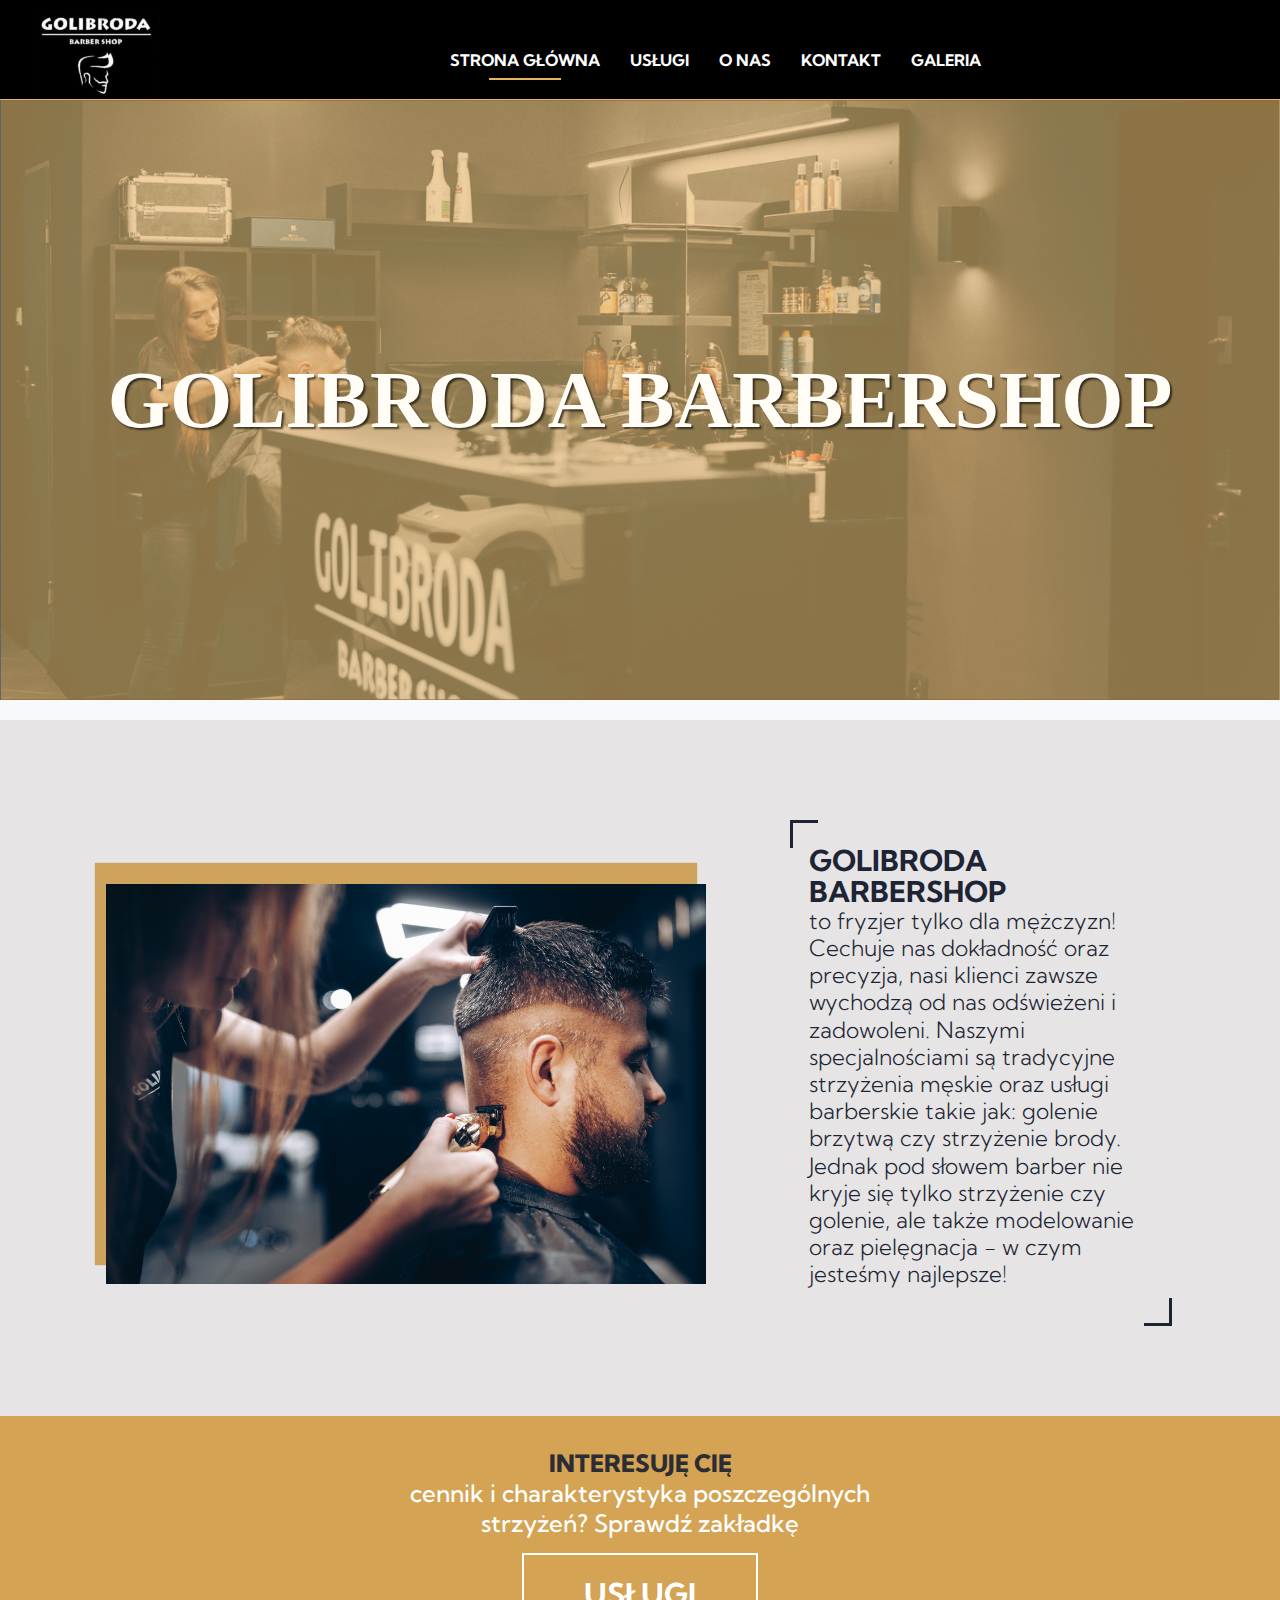
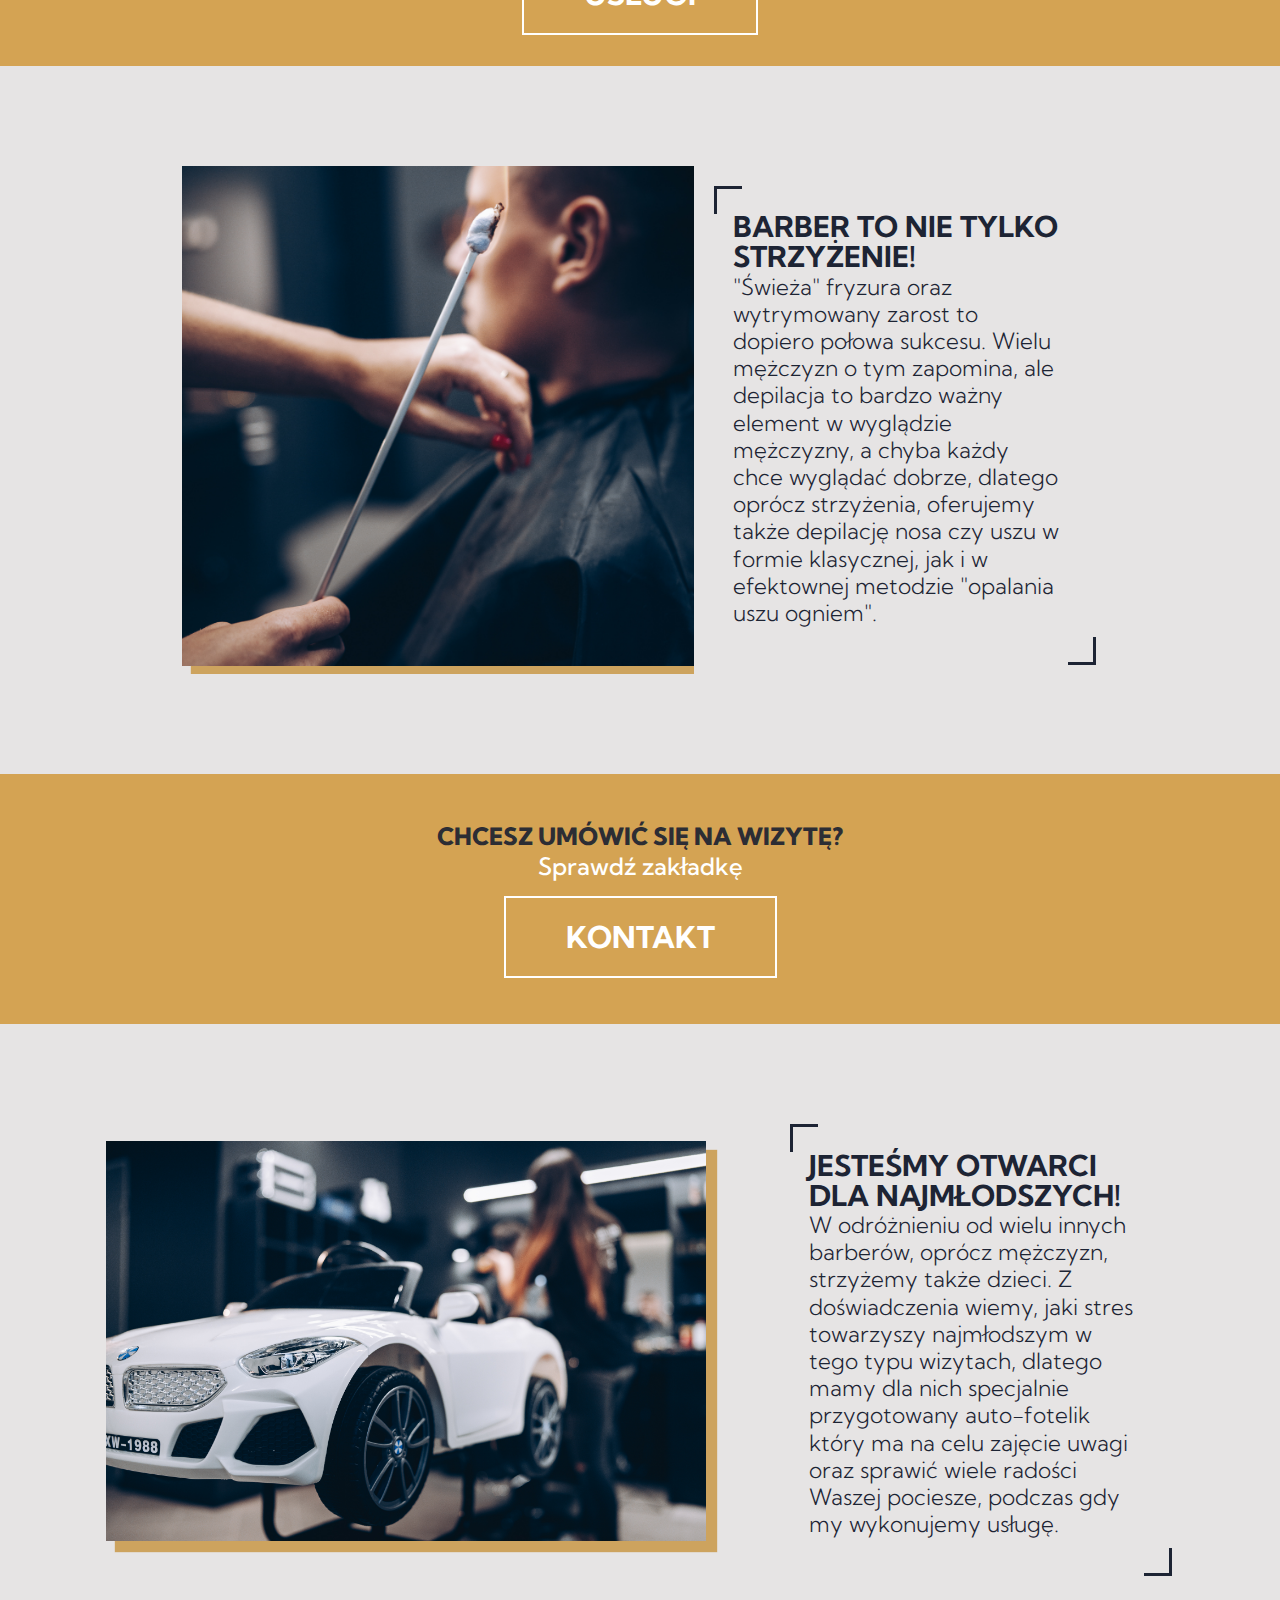
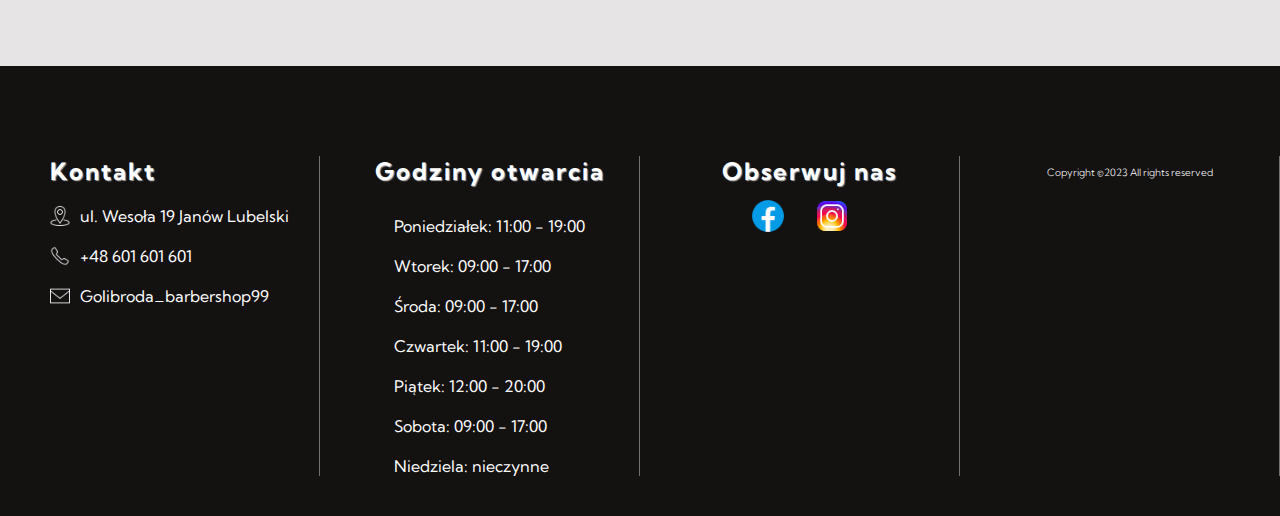
==== index.html @ 75c513a5 "create a new css file that contains header&footer" ====
<!DOCTYPE html>
<html lang="en">
  <head>
    <meta charset="UTF-8" />
    <meta name="viewport" content="width=device-width, initial-scale=1.0" />
    <title>Golibroda Barbershop</title>
    <link rel="stylesheet" href="css/global.css" />
    <link rel="stylesheet" href="css/homepage.css" />
    <link rel="stylesheet" href="css/header_and_footer.css" />
    <link rel="preconnect" href="https://fonts.googleapis.com" />
    <link rel="preconnect" href="https://fonts.gstatic.com" crossorigin />
    <link
      href="https://fonts.googleapis.com/css2?family=Kumbh+Sans:wght@300;400;500&family=Poppins:wght@500;600&display=swap"
      rel="stylesheet"
    />
  </head>
  <body>
    <header>
      <img src="logo/logo.JPG" class="logo-img" />
      <nav>
        <ul class="nav-bar">
          <li>
            <a href="index.html" class="active">Strona Główna</a>
          </li>
          <li>
            <a href="services.html">Usługi</a>
          </li>
          <li><a href="about-us.html">O nas</a></li>
          <li><a href="contact.html">Kontakt</a></li>
          <li><a href="gallery.html">Galeria</a></li>
        </ul>
      </nav>
      <div class="main">
        <div class="bx-menu">
          <img src="icons/icons8-menu-50.png" class="menu-icon" />
        </div>
      </div>
    </header>
    <div class="wrapper">
        <div class="title">
          <h1>GOLIBRODA BARBERSHOP</h1>
        </div>
        <section id="about-us">
          <div class="picture-container"> 
            <img
              src="main-page-photos/about-us-photo.jpg"
              class="abt-us-photo"
            />
          </div>
          <div class="about-us-text">
            <p>
              <span>GOLIBRODA BARBERSHOP</span> <br>to fryzjer tylko dla mężczyzn!
              Cechuje nas dokładność oraz precyzja, nasi klienci zawsze wychodzą
              od nas odświeżeni i zadowoleni. Naszymi specjalnościami są
              tradycyjne strzyżenia męskie oraz usługi barberskie takie jak:
              golenie brzytwą czy strzyżenie brody. Jednak pod słowem barber nie
              kryje się tylko strzyżenie czy golenie, ale także modelowanie oraz
              pielęgnacja - w czym jesteśmy najlepsze!
            </p>
          </div>
      
        </section>
        <section id="promotion">
          <p>
            <h2><span>Interesuję Cię</span> cennik i charakterystyka poszczególnych strzyżeń? Sprawdź zakładkę <br></h2>
            <a href="uslugi.html" target="_blank" class="usluga">Usługi</a>
          </p>
        </section>
        <section id="our-services">
          <div class="picture-container">
            <img
              src="main-page-photos/opalanie-uszu.jpg"
              class="our-services-photo"/>
          </div>
          <div class="about-us-text">
          <p>
            <span> Barber to nie tylko strzyżenie! <br> </span>
            "Świeża" fryzura oraz wytrymowany zarost to dopiero połowa sukcesu. Wielu mężczyzn o tym zapomina, ale depilacja to bardzo ważny element w wyglądzie mężczyzny, a chyba każdy chce wyglądać dobrze, dlatego oprócz strzyżenia, oferujemy także depilację nosa czy uszu w formie klasycznej, jak i w efektownej metodzie "opalania uszu ogniem".
          </p>
        </div>
        </section>
        <section id="promotion">
          <p>
            <h2><span>Chcesz umówić się na wizytę?</span> Sprawdź zakładkę<br></h2>
            <a href="kontakt.html" target="_blank" class="usluga">Kontakt</a>
          </p>
        </section>
        <section id="for-kids">
          <div class="picture-container">
            <img
              src="main-page-photos/auto.jpg"
              class="for-kids-photo"/>
          </div>
          <div class="about-us-text">
            <p>
              <span> Jesteśmy otwarci dla najmłodszych! <br> </span>
              W odróżnieniu od wielu innych barberów, oprócz mężczyzn, strzyżemy także dzieci. Z doświadczenia wiemy, jaki stres towarzyszy najmłodszym w tego typu wizytach, dlatego mamy dla nich specjalnie przygotowany auto-fotelik który ma na celu zajęcie uwagi  oraz sprawić wiele radości Waszej pociesze, podczas gdy my wykonujemy usługę.
            </p>
          </div>
        </section>
      <footer>
        <div class="container">
          <div class="row">
            <div class="footer-column">
              <ul>
                <h3>Kontakt</h3>
                <li><img src="icons/point.png" class="footer-icon"><span>ul. Wesoła 19 Janów Lubelski</span></li>
                <li><img src="icons/telephone.png" class="footer-icon"><span>+48 601 601 601</span></li>
                <li><img src="icons/email.png" class="footer-icon"><span>Golibroda_barbershop99</span></li>
              </ul>
            </div>
            <div class="footer-column">
              <h3>Godziny otwarcia</h3>
              <ul>
                <li>Poniedziałek: 11:00 - 19:00<br></li>
                <li>Wtorek: 09:00 - 17:00<br></li>
                <li>Środa: 09:00 - 17:00<br></li>
                <li>Czwartek: 11:00 - 19:00<br></li>
                <li>Piątek: 12:00 - 20:00<br></li>
                <li>Sobota: 09:00 - 17:00<br></li>
                <li>Niedziela: nieczynne<br></li>
              </ul>
            </div>
            <div class="footer-column">
              <h3>Obserwuj nas</h3>
              <ul>
                <a href="https://www.facebook.com/profile.php?id=100093480534630" target="_blank"><img src="icons/facebook.png" class="follow-icon"> </a>
                <a href="https://www.instagram.com/golibroda_barbershop/?igshid=MzRlODBiNWFlZA%3D%3D&fbclid=IwAR3osT0hefR2XiRcmOOPeTXakkgLGWxyiZpIelZqGJl1OzgiYZVqMAZ45aM" target="_blank"><img src="icons/instagram.png" class="follow-icon"> </a>
              </ul>
            </div>
            <div class="footer-column">
                <p class="copyright"> Copyright ©2023 All rights reserved</p>
            </div>
          </div>
         </div>
      </footer>  
    </div> 
    <script src="main.js"></script>
  </body>
</html>
---- css/global.css ----
* {
  margin: 0 auto;
  padding: 0;
  list-style: none;
  text-decoration: none;
  font-family: "Kumbh Sans", sans-serif;
  box-sizing: border-box;
  color: white;
}

body {
  min-height: 100vh;
  position: relative;
  padding-top: 100px;
}

/* HEADER */
header {
  position: fixed;
  height: 100px;
  width: 100%;
  top: 0;
  display: flex;
  background-color: black;
  align-items: center;
  justify-content: space-between;
  z-index: 2000;
  border-bottom: 1px solid rgb(231, 180, 96);
}

p {
  font-family: "Kumbh Sans", Helvetica, Arial, Lucida, sans-serif;
}

.wrapper {
  position: absolute;
  background-color: #f8f9fa;
  width: 100%;
  min-height: 100vh;
}
---- css/homepage.css ----
.title {
  display: flex;
  align-items: center;
  height: 200px;
  text-align: center;
  width: 100%;
  background-repeat: no-repeat;
  background-position: center;
  background-size: cover;
  background-image: url("../zdjecia/tlo5.jpg");
  border: 1px solid rgba(0, 0, 0, 0.6);
}
.title::before {
  content: "";
  position: absolute;
  height: 200px;
  width: 100%;
  background-color: rgba(231, 180, 96, 0.6);
}

.title h1 {
  font-size: 3.2rem;
  color: #fffdf6;
  font-family: "Brush Script MT", cursive;
  text-shadow: 2px 2px 2px RGBA(0, 0, 0, 0.63);
  /* color: rgb(231, 180, 96); */
  position: relative;
  z-index: 1;
}

section#about-us,
section#our-services,
section#for-kids {
  position: relative;
  width: 100%;
  margin-top: 20px;
  text-align: center;
  position: relative;
  padding-bottom: 50px;
  padding-top: 15px;
  line-height: 1.7em;
  padding-bottom: 50px;
  background: rgb(230, 228, 228);
}
section#about-us span,
section#our-services span,
section#for-kids span {
  font-weight: 700;
  font-family: "Kumbh Sans", Helvetica, Arial, Lucida, sans-serif;
  color: #1d2434;
  text-transform: uppercase;
}

.about-us-text {
  width: 98%;
  position: relative;
}

p {
  font-size: 1.1rem;
  margin-block-start: 1em;
  margin-block-end: 1em;
  margin-left: 4%;
  word-wrap: break-word;
  /* color: rgb(231, 180, 96); */
  color: #1d2434;
  font-weight: 300;
  text-align: left;
  position: relative;
}

.about-us-text::before,
.about-us-text::after {
  position: absolute;
  content: "";
  width: 25px;
  height: 25px;
}

.about-us-text::before {
  border-left: 3px solid #1d2434;
  border-top: 3px solid #1d2434;
  left: 0px;
}

.about-us-text::after {
  bottom: -5px;
  right: 2px;
  border-right: 3px solid #1d2434;
  border-bottom: 3px solid #1d2434;
}

.about-us-text p {
  padding: 5px;
}

.abt-us-photo {
  margin-top: 40px;
  width: 90%;
  box-shadow: -10px -20px 1px 1px rgb(199, 146, 60, 0.8);
  position: relative;
}

.abt-us-photo::before {
  content: "";
  position: absolute;
}

section#promotion {
  width: 100%;
  height: 350px;
  display: flex;
  flex-direction: column;
  justify-content: center;
  text-align: center;
  background: rgb(212, 163, 83);
}

section#promotion span {
  display: block;
  color: #2c2d34;
  font-weight: 800;
  font-size: 24px;
  text-transform: uppercase;
}

section#promotion h2 {
  display: block;
  font-family: "Kumbh Sans", Helvetica, Arial, Lucida, sans-serif;
  max-width: 20em;
  font-weight: 500;
}

section#promotion .usluga {
  display: flex;
  text-align: center;
  justify-content: center;
  text-align: center;
  font-weight: 700;
  margin-top: 15px;
  padding: 20px 60px;
  border: 2px solid white;
  text-transform: none;
  font-size: 30px;
  text-transform: uppercase;
}

section#our-services,
section#for-kids {
  margin-top: 0;
  padding-top: 50px;
  padding-bottom: 50px;
}

section#our-services .picture-container {
  width: 100%;
  overflow: hidden;
}

.our-services-photo {
  object-fit: cover;
  width: 90%;
  height: 350px;
  box-shadow: 10px 10px 1px 1px rgba(199, 146, 60, 0.8);
}

.for-kids-photo {
  width: 90%;
  box-shadow: 10px 10px 1px 1px rgba(199, 146, 60, 0.8);
}

section#for-kids {
  margin-bottom: 800px;
}

.follow-icon {
  margin-right: 20px;
  width: 40px;
}

@media (min-width: 800px) {
  .title {
    height: 300px;
  }

  .title::before {
    height: 300px;
  }

  .about-us-text {
    width: 80%;
  }

  section#about-us p,
  section#our-services p,
  section#for-kids p {
    font-size: 1.4rem;
  }

  .abt-us-photo,
  .for-kids-photo,
  .our-services-photo {
    width: 600px;
  }
  .our-services-photo {
    height: 500px;
  }
}

@media (min-width: 1200px) {
  .title {
    height: 600px;
  }

  .title::before {
    height: 600px;
  }

  .title h1 {
    font-size: 5rem;
  }

  section#about-us,
  section#our-services,
  section#for-kids {
    display: flex;
    height: auto;
    align-items: center;
    padding-top: 100px;
    padding-bottom: 100px;
  }

  .about-us-text {
    height: auto;
    width: 30%;
    box-sizing: border-box;
    margin-left: 5%;
    padding-right: 30px;
  }

  .picture-container {
    margin-right: 20px;
  }

  .about-us-text::after {
    bottom: -10px;
  }

  .about-us-text p span {
    font-size: 1.8rem;
  }

  section#our-services .picture-container {
    width: 40%;
  }
  section#our-services .about-us-text {
    margin-left: 0px;
  }
  section#for-kids {
    margin-bottom: 450px;
  }

  section#promotion {
    height: 250px;
  }
}
---- css/header_and_footer.css ----
.logo-img {
  max-height: 100%;
  object-fit: contain;
  overflow: hidden;
  margin-left: 30px;
  box-sizing: border-box;
}

.nav-bar {
  display: flex;
  flex-direction: column;
  justify-content: flex-start;
  position: absolute;
  top: 100%;
  right: -100%;
  width: 200px;
  height: 54vh;
  transition: all 0.4s ease;
  margin-top: 1px;
  background-color: rgba(0, 0, 0, 0.9);
}

.nav-bar a.active::before {
  content: "";
  position: absolute;
  left: 30%;
  bottom: 6px;
  width: 40%;
  border-bottom: 2px solid rgba(231, 180, 96);
}

.nav-bar a {
  display: block;
  font-size: 1rem;
  font-weight: 700;
  margin-top: 10px;
  padding: 25px 15px;
  text-align: center;
  text-transform: uppercase;
  color: white;
}

.nav-bar a.active {
  position: relative;
}

.nav-bar.open {
  right: 1px;
}

.main {
  display: flex;
  align-items: center;
  margin-right: 15px;
}

.menu-icon {
  cursor: pointer;
  z-index: 10001;
  display: block;
}

footer {
  width: 100%;
  height: 800px;
  position: absolute;
  bottom: 0;
  background-color: #141111;
  overflow: hidden;
}

.row::before {
  content: "";
  position: absolute;
  left: 10%;
  top: 0px;
  height: 1px;
  width: 80%;
  border-top: 1px solid rgba(255, 255, 255, 0.4);
}

.row {
  display: flex;
  flex-direction: column;
  width: 100%;
  margin-top: 50px;
  position: relative;
}

.footer-column {
  width: 100%;
  text-align: left;
  margin-top: 40px;
  margin-left: 20px;
  height: auto;
}

.footer-icon {
  width: 20px;
  position: absolute;
}

footer h3 {
  font-size: 1.5em;
  text-shadow: 1px 1px 1px RGBA(255, 255, 255, 0.63);
  justify-content: left;
  text-align: left;
  margin-bottom: 10px;
  letter-spacing: 2px;
}

footer li {
  margin-top: 20px;
}
footer span {
  margin-left: 30px;
}

.copyright {
  display: flex;
  justify-content: center;
  margin: 10px 0;
  text-align: center;
  font-size: 10px;
  color: white;
}

@media (min-width: 800px) {
  .logo {
    margin: 0px;
  }
  .nav-bar {
    display: flex;
    flex-direction: row;
    justify-content: center;
    position: relative;
    width: 0px;
    height: 0px;
    transition: none;
    margin-top: 1px;
    background: none;
  }

  .nav-bar a {
    display: block;
    font-size: 1rem;
    font-weight: 700;
    margin-top: 0px;
    padding: 0px 15px;
    text-align: center;
    text-transform: uppercase;
    color: white;
    white-space: nowrap;
  }

  .menu-icon {
    display: none;
  }

  .nav-bar a.active::before {
    left: 30%;
    bottom: -10px;
    width: 40%;
    border-bottom: 2px solid rgba(231, 180, 96);
  }
}
@media (min-width: 1200px) {
  footer {
    height: 450px;
  }

  .row::before {
    display: none;
  }
  .row {
    flex-direction: row;
  }

  .footer-column {
    display: flex;
    flex-direction: column;
    border-right: 1px solid rgba(255, 255, 255, 0.4);
  }
}
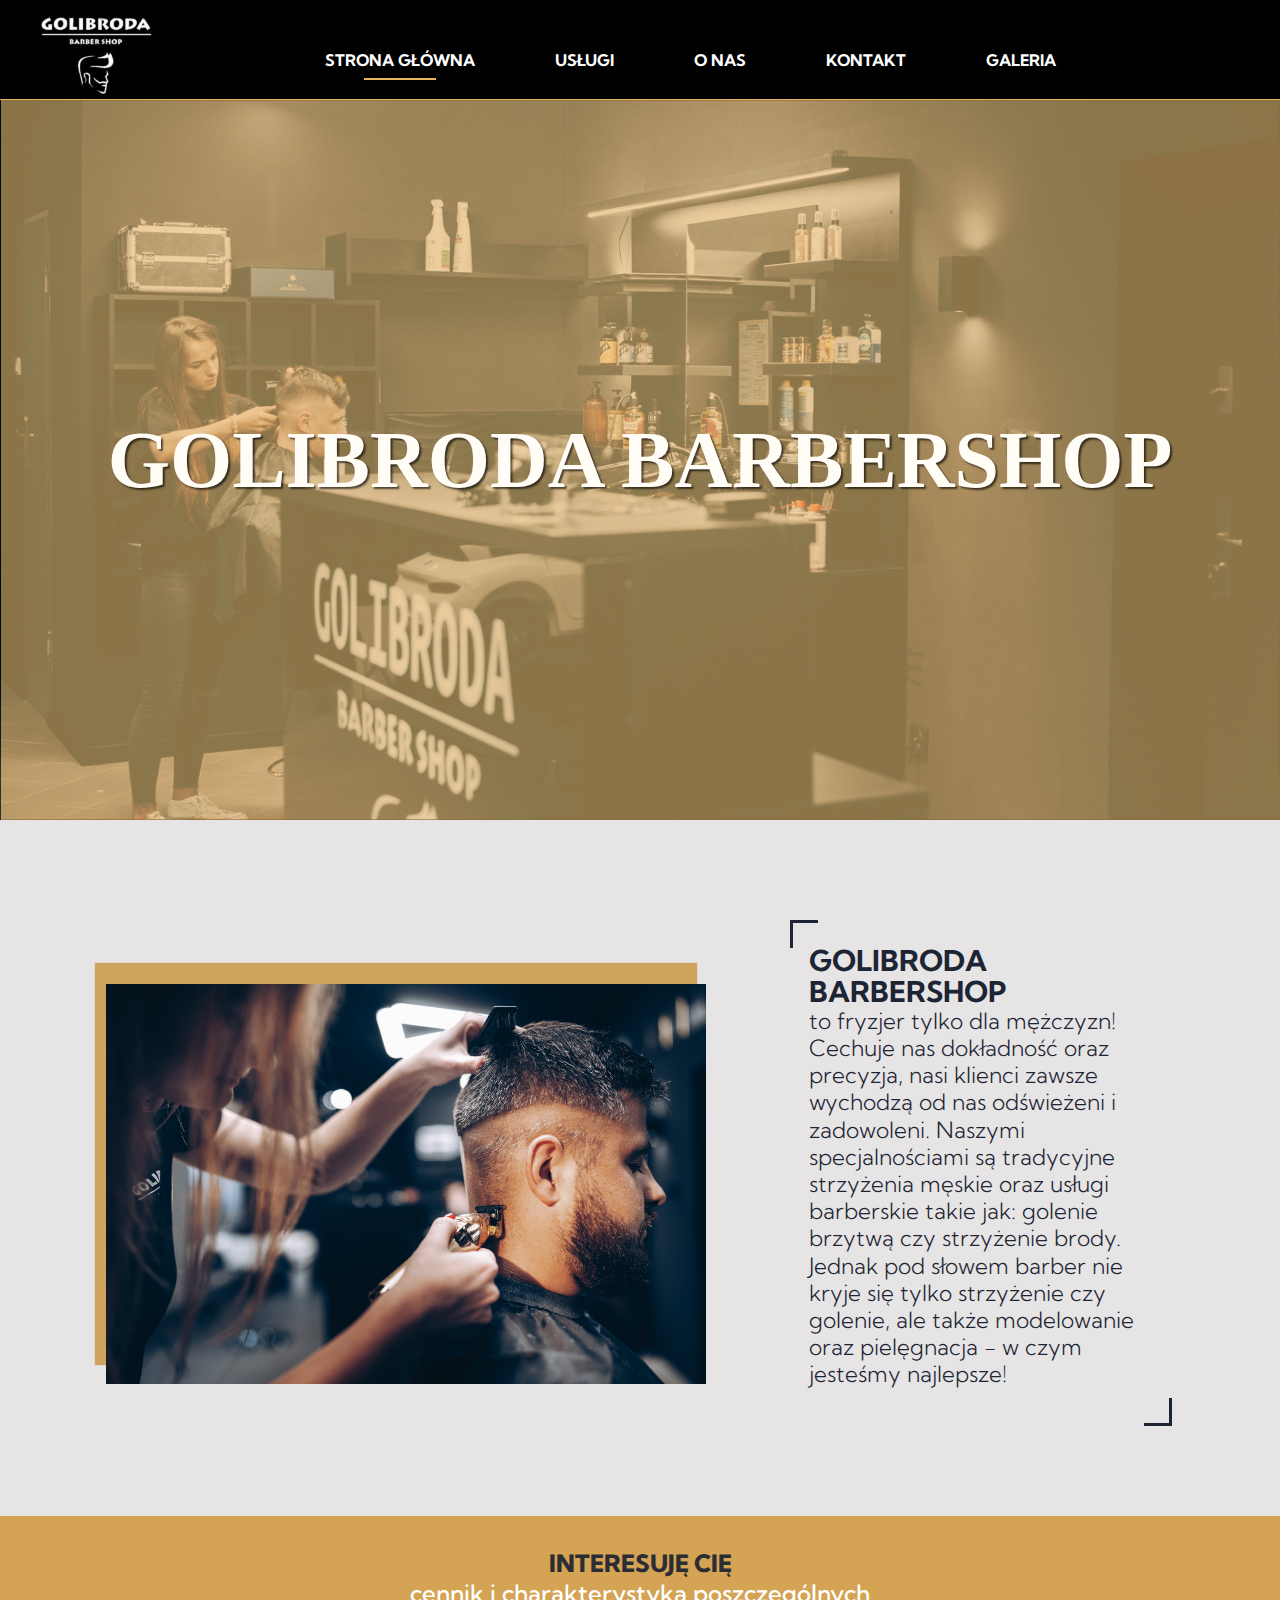
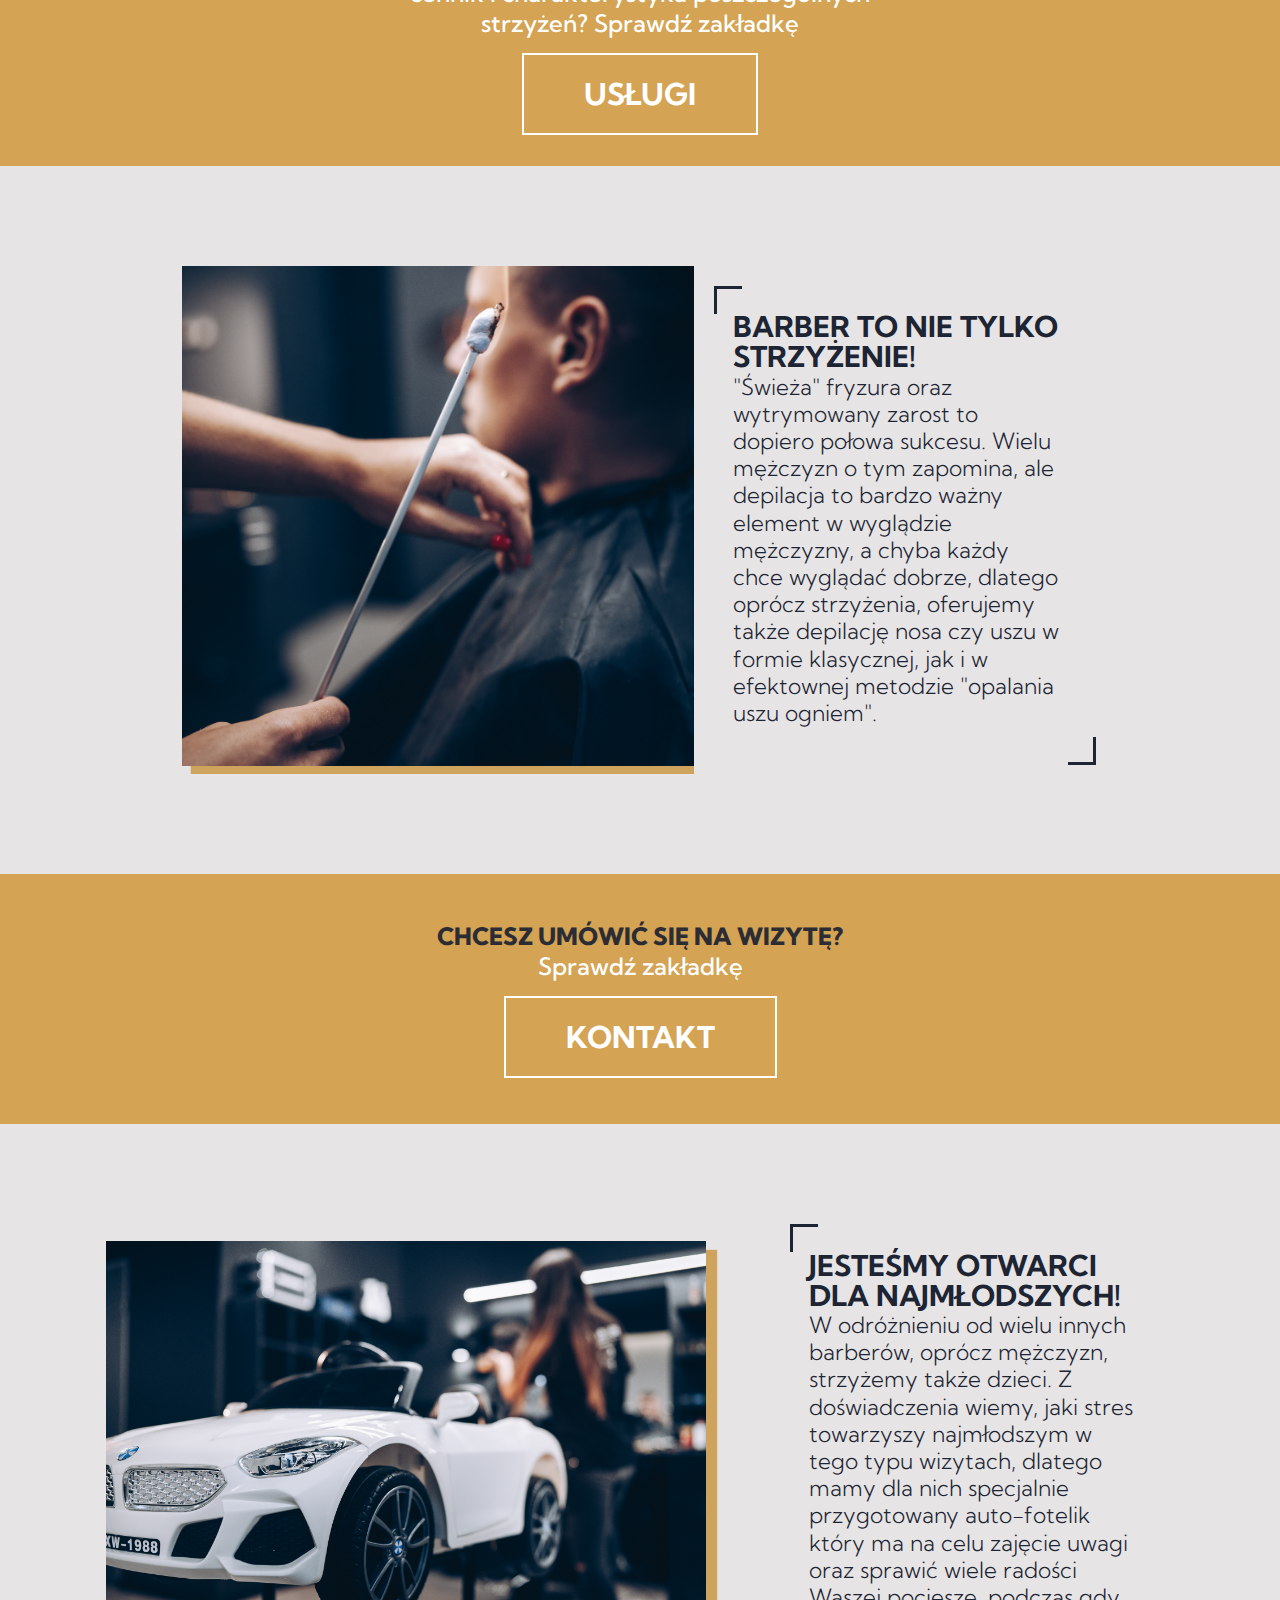
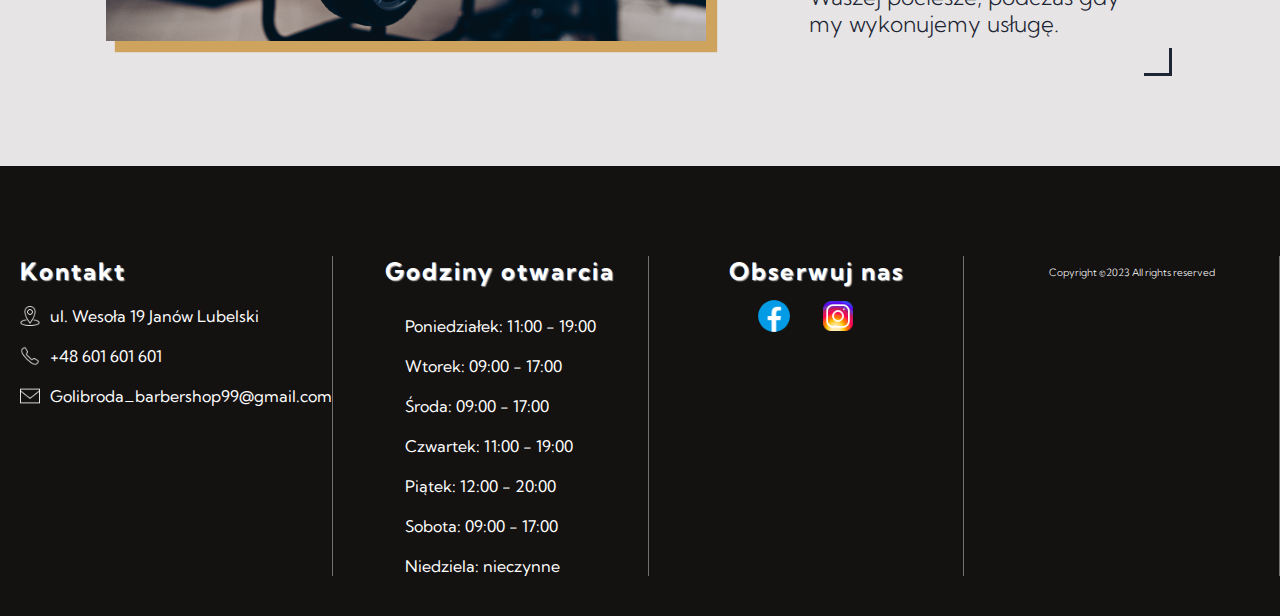
==== commit 191091c0: "add content to services on mobile phones" ====
--- a/index.html
+++ b/index.html
@@ -36,11 +36,11 @@
         </div>
       </div>
     </header>
-    <div class="wrapper">
+    <section class="wrapper">
         <div class="title">
           <h1>GOLIBRODA BARBERSHOP</h1>
         </div>
-        <section id="about-us">
+        <section class="about-us">
           <div class="picture-container"> 
             <img
               src="main-page-photos/about-us-photo.jpg"
@@ -60,13 +60,13 @@
           </div>
       
         </section>
-        <section id="promotion">
+        <section class="promotion">
           <p>
             <h2><span>Interesuję Cię</span> cennik i charakterystyka poszczególnych strzyżeń? Sprawdź zakładkę <br></h2>
             <a href="uslugi.html" target="_blank" class="usluga">Usługi</a>
           </p>
         </section>
-        <section id="our-services">
+        <section class="our-services">
           <div class="picture-container">
             <img
               src="main-page-photos/opalanie-uszu.jpg"
@@ -79,13 +79,13 @@
           </p>
         </div>
         </section>
-        <section id="promotion">
+        <section class="promotion">
           <p>
             <h2><span>Chcesz umówić się na wizytę?</span> Sprawdź zakładkę<br></h2>
             <a href="kontakt.html" target="_blank" class="usluga">Kontakt</a>
           </p>
         </section>
-        <section id="for-kids">
+        <section class="for-kids">
           <div class="picture-container">
             <img
               src="main-page-photos/auto.jpg"
@@ -106,7 +106,7 @@
                 <h3>Kontakt</h3>
                 <li><img src="icons/point.png" class="footer-icon"><span>ul. Wesoła 19 Janów Lubelski</span></li>
                 <li><img src="icons/telephone.png" class="footer-icon"><span>+48 601 601 601</span></li>
-                <li><img src="icons/email.png" class="footer-icon"><span>Golibroda_barbershop99</span></li>
+                <li><img src="icons/email.png" class="footer-icon"><span>Golibroda_barbershop99@gmail.com</span></li>
               </ul>
             </div>
             <div class="footer-column">
@@ -134,7 +134,7 @@
           </div>
          </div>
       </footer>  
-    </div> 
+    </section> 
     <script src="main.js"></script>
   </body>
 </html>
--- a/css/global.css
+++ b/css/global.css
@@ -3,7 +3,7 @@
   padding: 0;
   list-style: none;
   text-decoration: none;
-  font-family: "Kumbh Sans", sans-serif;
+  font-family: "Kumbh Sans", Helvetica, Arial, Lucida, sans-serif;
   box-sizing: border-box;
   color: white;
 }
@@ -30,11 +30,12 @@
 
 p {
   font-family: "Kumbh Sans", Helvetica, Arial, Lucida, sans-serif;
+  color: #1d2434;
 }
 
 .wrapper {
   position: absolute;
-  background-color: #f8f9fa;
+  background-color: #e7e7e7;
   width: 100%;
   min-height: 100vh;
 }
--- a/css/homepage.css
+++ b/css/homepage.css
@@ -1,86 +1,83 @@
-.title {
-  display: flex;
-  align-items: center;
-  height: 200px;
-  text-align: center;
-  width: 100%;
-  background-repeat: no-repeat;
-  background-position: center;
-  background-size: cover;
-  background-image: url("../zdjecia/tlo5.jpg");
-  border: 1px solid rgba(0, 0, 0, 0.6);
-}
-.title::before {
-  content: "";
-  position: absolute;
-  height: 200px;
-  width: 100%;
-  background-color: rgba(231, 180, 96, 0.6);
-}
-
-.title h1 {
-  font-size: 3.2rem;
-  color: #fffdf6;
-  font-family: "Brush Script MT", cursive;
-  text-shadow: 2px 2px 2px RGBA(0, 0, 0, 0.63);
-  /* color: rgb(231, 180, 96); */
-  position: relative;
-  z-index: 1;
-}
-
-section#about-us,
-section#our-services,
-section#for-kids {
-  position: relative;
-  width: 100%;
-  margin-top: 20px;
-  text-align: center;
-  position: relative;
-  padding-bottom: 50px;
-  padding-top: 15px;
-  line-height: 1.7em;
-  padding-bottom: 50px;
-  background: rgb(230, 228, 228);
-}
-section#about-us span,
-section#our-services span,
-section#for-kids span {
-  font-weight: 700;
-  font-family: "Kumbh Sans", Helvetica, Arial, Lucida, sans-serif;
-  color: #1d2434;
-  text-transform: uppercase;
-}
-
-.about-us-text {
-  width: 98%;
-  position: relative;
-}
-
 p {
+  position: relative;
   font-size: 1.1rem;
+  font-weight: 300;
+  text-align: left;
   margin-block-start: 1em;
   margin-block-end: 1em;
   margin-left: 4%;
   word-wrap: break-word;
-  /* color: rgb(231, 180, 96); */
+}
+
+.title::before {
+  content: "";
+  position: absolute;
+  min-height: 80vh;
+  width: 100%;
+  background-color: rgba(231, 180, 96, 0.6);
+}
+
+.title {
+  width: 100%;
+  min-height: 80vh;
+  display: flex;
+  align-items: center;
+  text-align: center;
+  background-repeat: no-repeat;
+  background-position: center;
+  background-size: cover;
+  background-attachment: fixed;
+  background-image: url("../zdjecia/tlo5.jpg");
+  border: 1px solid rgba(0, 0, 0, 0.6);
+}
+
+.title h1 {
+  position: relative;
+  font-family: "Brush Script MT", cursive;
+  color: #fffdf6;
+  font-size: 3.2rem;
+  text-shadow: 2px 2px 2px rgba(0, 0, 0, 0.63);
+  z-index: 1;
+}
+
+.about-us,
+.our-services,
+.for-kids {
+  position: relative;
+  width: 100%;
+  text-align: center;
+  line-height: 1.7em;
+  padding-bottom: 50px;
+  padding-top: 15px;
+  background: rgb(230, 228, 228);
+}
+
+.about-us span,
+.our-services span,
+.for-kids span {
+  font-family: "Kumbh Sans", Helvetica, Arial, Lucida, sans-serif;
+  font-weight: 700;
   color: #1d2434;
-  font-weight: 300;
-  text-align: left;
-  position: relative;
+  text-transform: uppercase;
+}
+
+.about-us-text {
+  position: relative;
+  width: 98%;
 }
 
 .about-us-text::before,
 .about-us-text::after {
+  content: "";
   position: absolute;
-  content: "";
   width: 25px;
   height: 25px;
 }
 
 .about-us-text::before {
+  left: 0px;
   border-left: 3px solid #1d2434;
   border-top: 3px solid #1d2434;
-  left: 0px;
 }
 
 .about-us-text::after {
@@ -94,19 +91,19 @@
   padding: 5px;
 }
 
-.abt-us-photo {
+.about-us .abt-us-photo {
+  position: relative;
+  width: 90%;
   margin-top: 40px;
-  width: 90%;
   box-shadow: -10px -20px 1px 1px rgb(199, 146, 60, 0.8);
-  position: relative;
-}
-
-.abt-us-photo::before {
+}
+
+.about-us .abt-us-photo::before {
   content: "";
   position: absolute;
 }
 
-section#promotion {
+.promotion {
   width: 100%;
   height: 350px;
   display: flex;
@@ -116,66 +113,64 @@
   background: rgb(212, 163, 83);
 }
 
-section#promotion span {
+.promotion span {
   display: block;
-  color: #2c2d34;
   font-weight: 800;
   font-size: 24px;
   text-transform: uppercase;
-}
-
-section#promotion h2 {
+  color: #2c2d34;
+}
+
+.promotion h2 {
+  font-family: "Kumbh Sans", Helvetica, Arial, Lucida, sans-serif;
   display: block;
-  font-family: "Kumbh Sans", Helvetica, Arial, Lucida, sans-serif;
   max-width: 20em;
   font-weight: 500;
 }
 
-section#promotion .usluga {
+.promotion .usluga {
   display: flex;
   text-align: center;
   justify-content: center;
-  text-align: center;
-  font-weight: 700;
   margin-top: 15px;
   padding: 20px 60px;
+  font-size: 30px;
+  font-weight: 700;
+  text-transform: uppercase;
   border: 2px solid white;
-  text-transform: none;
-  font-size: 30px;
-  text-transform: uppercase;
-}
-
-section#our-services,
-section#for-kids {
+}
+
+.our-services,
+.for-kids {
   margin-top: 0;
   padding-top: 50px;
   padding-bottom: 50px;
 }
 
-section#our-services .picture-container {
+.our-services .picture-container {
   width: 100%;
   overflow: hidden;
 }
 
-.our-services-photo {
-  object-fit: cover;
+.our-services .our-services-photo {
   width: 90%;
   height: 350px;
+  object-fit: cover;
   box-shadow: 10px 10px 1px 1px rgba(199, 146, 60, 0.8);
 }
 
-.for-kids-photo {
+.for-kids {
+  margin-bottom: 800px;
+}
+
+.for-kids .for-kids-photo {
   width: 90%;
   box-shadow: 10px 10px 1px 1px rgba(199, 146, 60, 0.8);
 }
 
-section#for-kids {
-  margin-bottom: 800px;
-}
-
 .follow-icon {
+  width: 40px;
   margin-right: 20px;
-  width: 40px;
 }
 
 @media (min-width: 800px) {
@@ -191,18 +186,18 @@
     width: 80%;
   }
 
-  section#about-us p,
-  section#our-services p,
-  section#for-kids p {
+  .about-us p,
+  .our-services p,
+  .for-kids p {
     font-size: 1.4rem;
   }
 
-  .abt-us-photo,
-  .for-kids-photo,
-  .our-services-photo {
+  .about-us .abt-us-photo,
+  .our-services .our-services-photo,
+  .for-kids .for-kids-photo {
     width: 600px;
   }
-  .our-services-photo {
+  .our-services .our-services-photo {
     height: 500px;
   }
 }
@@ -220,9 +215,9 @@
     font-size: 5rem;
   }
 
-  section#about-us,
-  section#our-services,
-  section#for-kids {
+  .about-us,
+  .our-services,
+  .for-kids {
     display: flex;
     height: auto;
     align-items: center;
@@ -250,17 +245,19 @@
     font-size: 1.8rem;
   }
 
-  section#our-services .picture-container {
+  .our-services .picture-container {
     width: 40%;
   }
-  section#our-services .about-us-text {
+
+  .our-services .about-us-text {
     margin-left: 0px;
   }
-  section#for-kids {
+
+  .for-kids {
     margin-bottom: 450px;
   }
 
-  section#promotion {
+  .promotion {
     height: 250px;
   }
 }
--- a/css/header_and_footer.css
+++ b/css/header_and_footer.css
@@ -54,7 +54,7 @@
   margin-right: 15px;
 }
 
-.menu-icon {
+.main .menu-icon {
   cursor: pointer;
   z-index: 10001;
   display: block;
@@ -130,12 +130,11 @@
     margin: 0px;
   }
   .nav-bar {
-    display: flex;
+    width: 0px;
+    height: 0px;
     flex-direction: row;
     justify-content: center;
     position: relative;
-    width: 0px;
-    height: 0px;
     transition: none;
     margin-top: 1px;
     background: none;
@@ -153,7 +152,7 @@
     white-space: nowrap;
   }
 
-  .menu-icon {
+  .main .menu-icon {
     display: none;
   }
 
@@ -176,6 +175,10 @@
     flex-direction: row;
   }
 
+  .nav-bar a {
+    margin-right: 50px;
+  }
+
   .footer-column {
     display: flex;
     flex-direction: column;
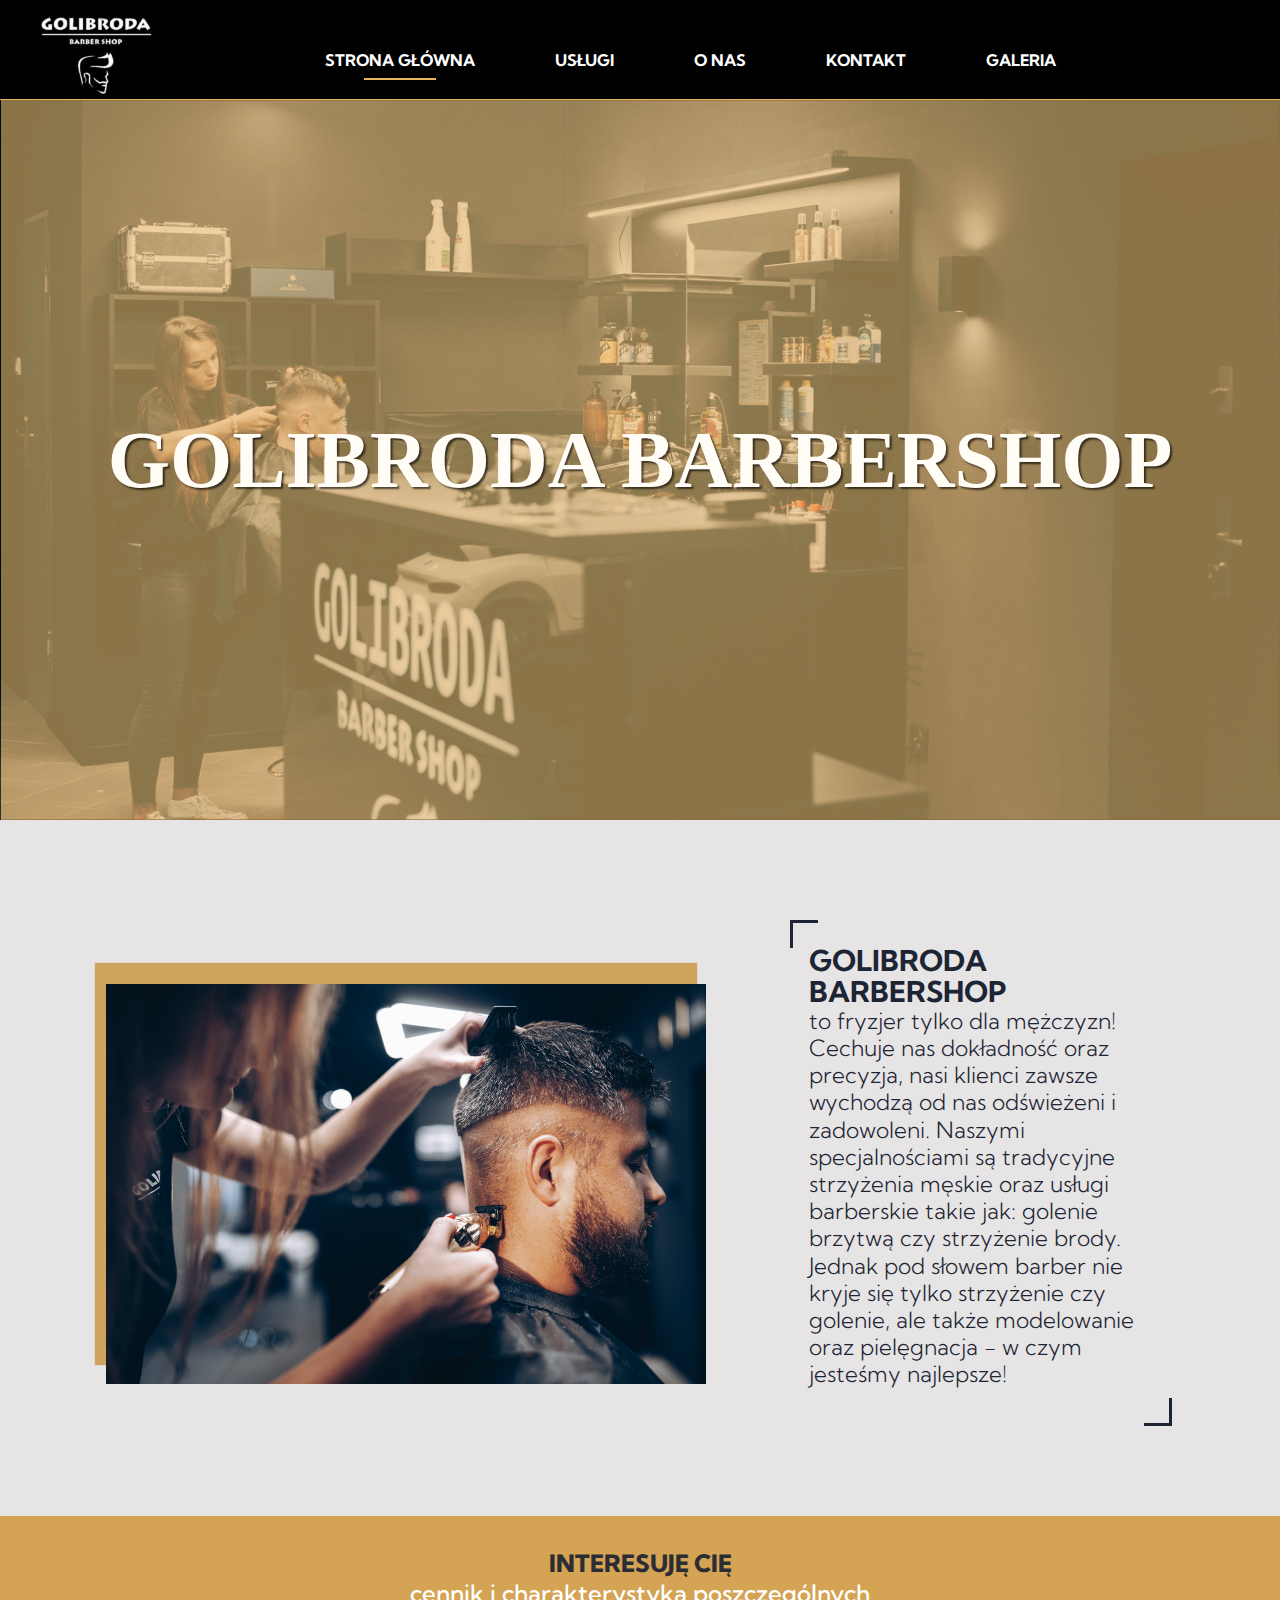
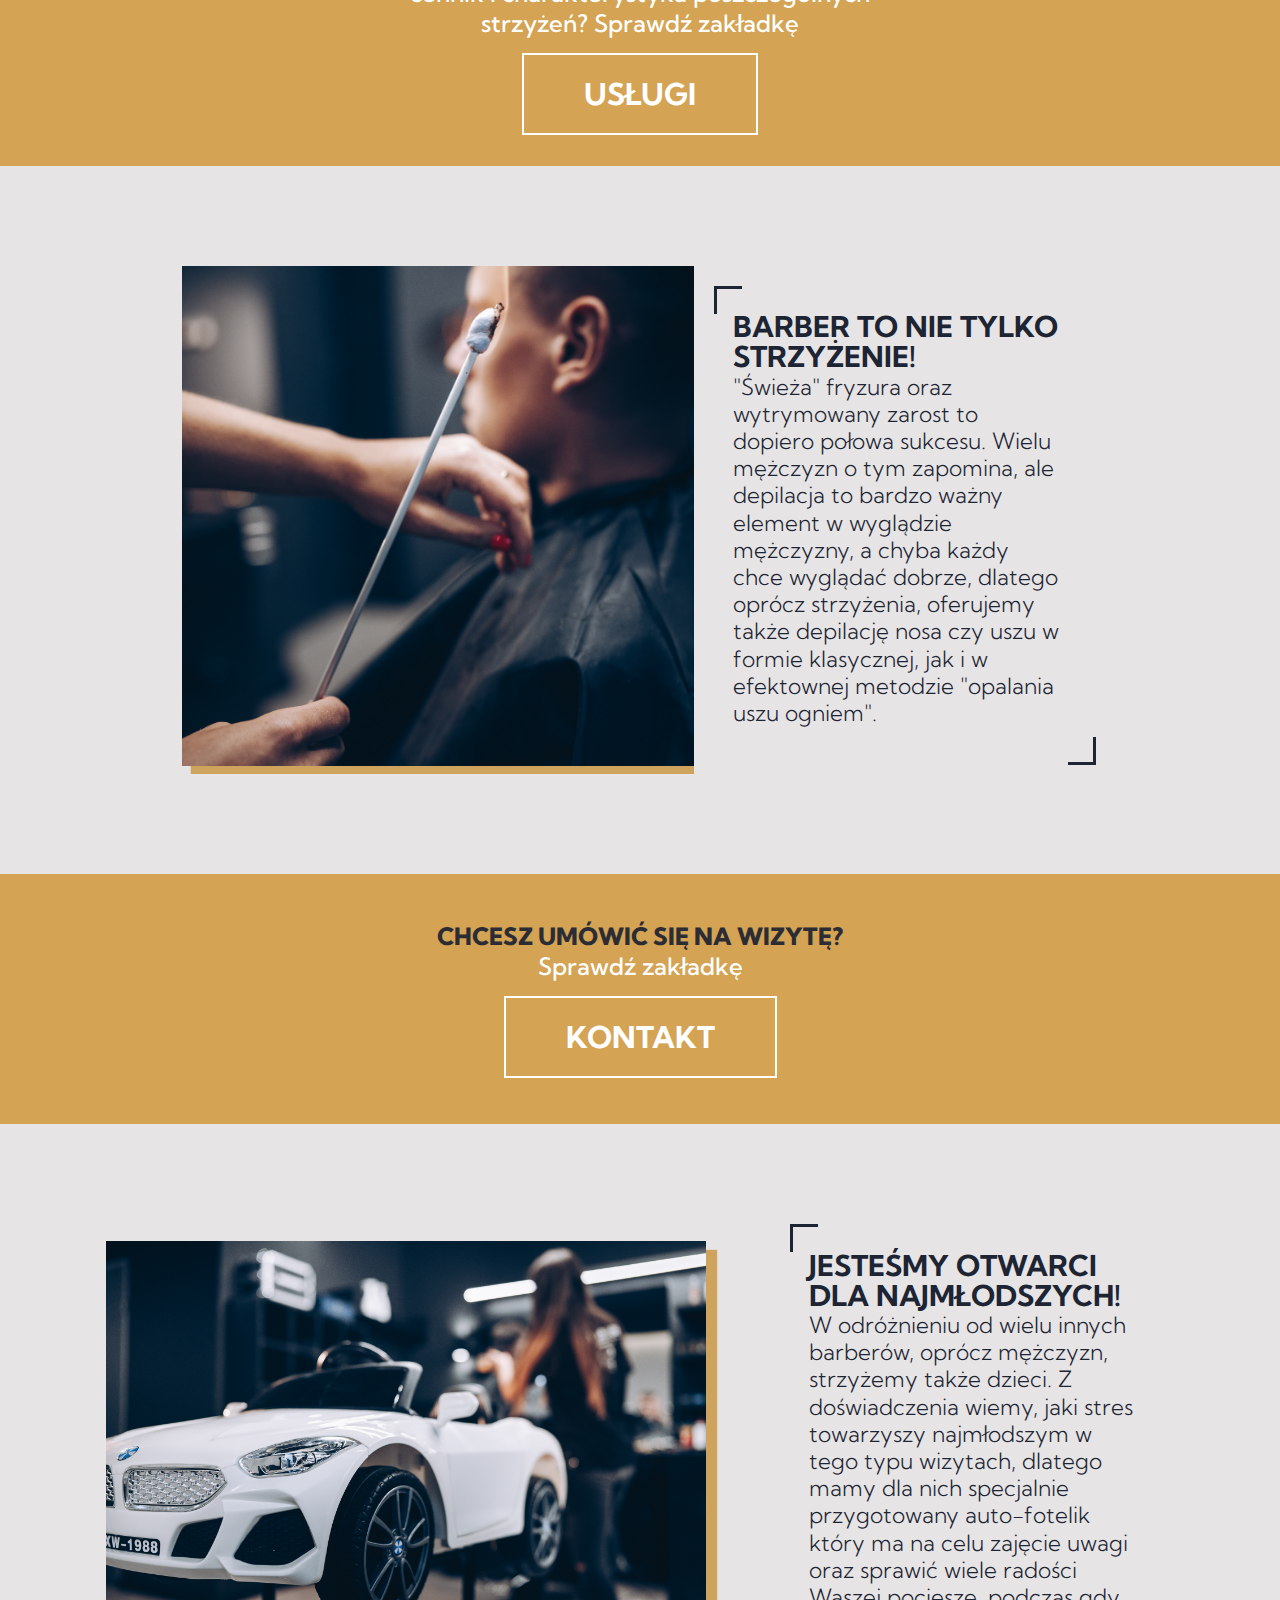
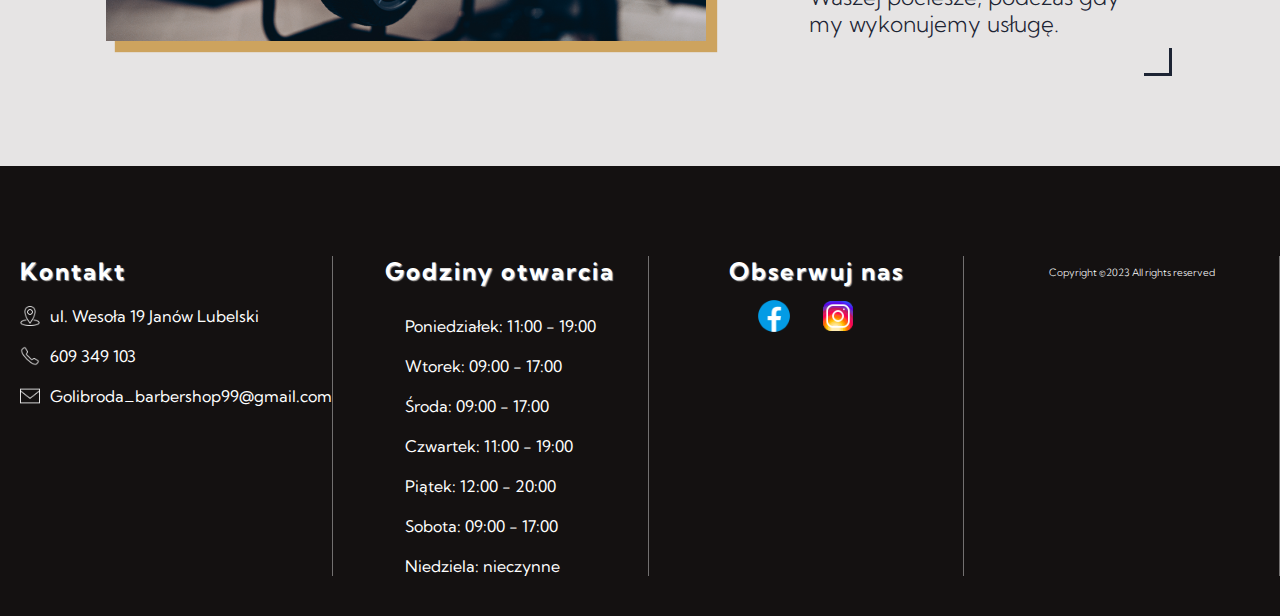
==== commit 40f9663a: "add call-able link to each html file" ====
--- a/index.html
+++ b/index.html
@@ -63,7 +63,7 @@
         <section class="promotion">
           <p>
             <h2><span>Interesuję Cię</span> cennik i charakterystyka poszczególnych strzyżeń? Sprawdź zakładkę <br></h2>
-            <a href="uslugi.html" target="_blank" class="usluga">Usługi</a>
+            <a href="services.html" target="_blank" class="usluga">Usługi</a>
           </p>
         </section>
         <section class="our-services">
@@ -105,7 +105,7 @@
               <ul>
                 <h3>Kontakt</h3>
                 <li><img src="icons/point.png" class="footer-icon"><span>ul. Wesoła 19 Janów Lubelski</span></li>
-                <li><img src="icons/telephone.png" class="footer-icon"><span>+48 601 601 601</span></li>
+                <li><img src="icons/telephone.png" class="footer-icon"><span><a href="tel:+48609349103">609 349 103</a></span></li>
                 <li><img src="icons/email.png" class="footer-icon"><span>Golibroda_barbershop99@gmail.com</span></li>
               </ul>
             </div>
--- a/css/homepage.css
+++ b/css/homepage.css
@@ -104,27 +104,27 @@
 }
 
 .promotion {
-  width: 100%;
-  height: 350px;
   display: flex;
   flex-direction: column;
   justify-content: center;
   text-align: center;
+  width: 100%;
+  height: 350px;
   background: rgb(212, 163, 83);
 }
 
 .promotion span {
   display: block;
-  font-weight: 800;
+  color: #2c2d34;
   font-size: 24px;
   text-transform: uppercase;
-  color: #2c2d34;
+  font-weight: 800;
 }
 
 .promotion h2 {
-  font-family: "Kumbh Sans", Helvetica, Arial, Lucida, sans-serif;
   display: block;
   max-width: 20em;
+  font-family: "Kumbh Sans", Helvetica, Arial, Lucida, sans-serif;
   font-weight: 500;
 }
 
@@ -135,9 +135,9 @@
   margin-top: 15px;
   padding: 20px 60px;
   font-size: 30px;
-  font-weight: 700;
   text-transform: uppercase;
   border: 2px solid white;
+  font-weight: 700;
 }
 
 .our-services,
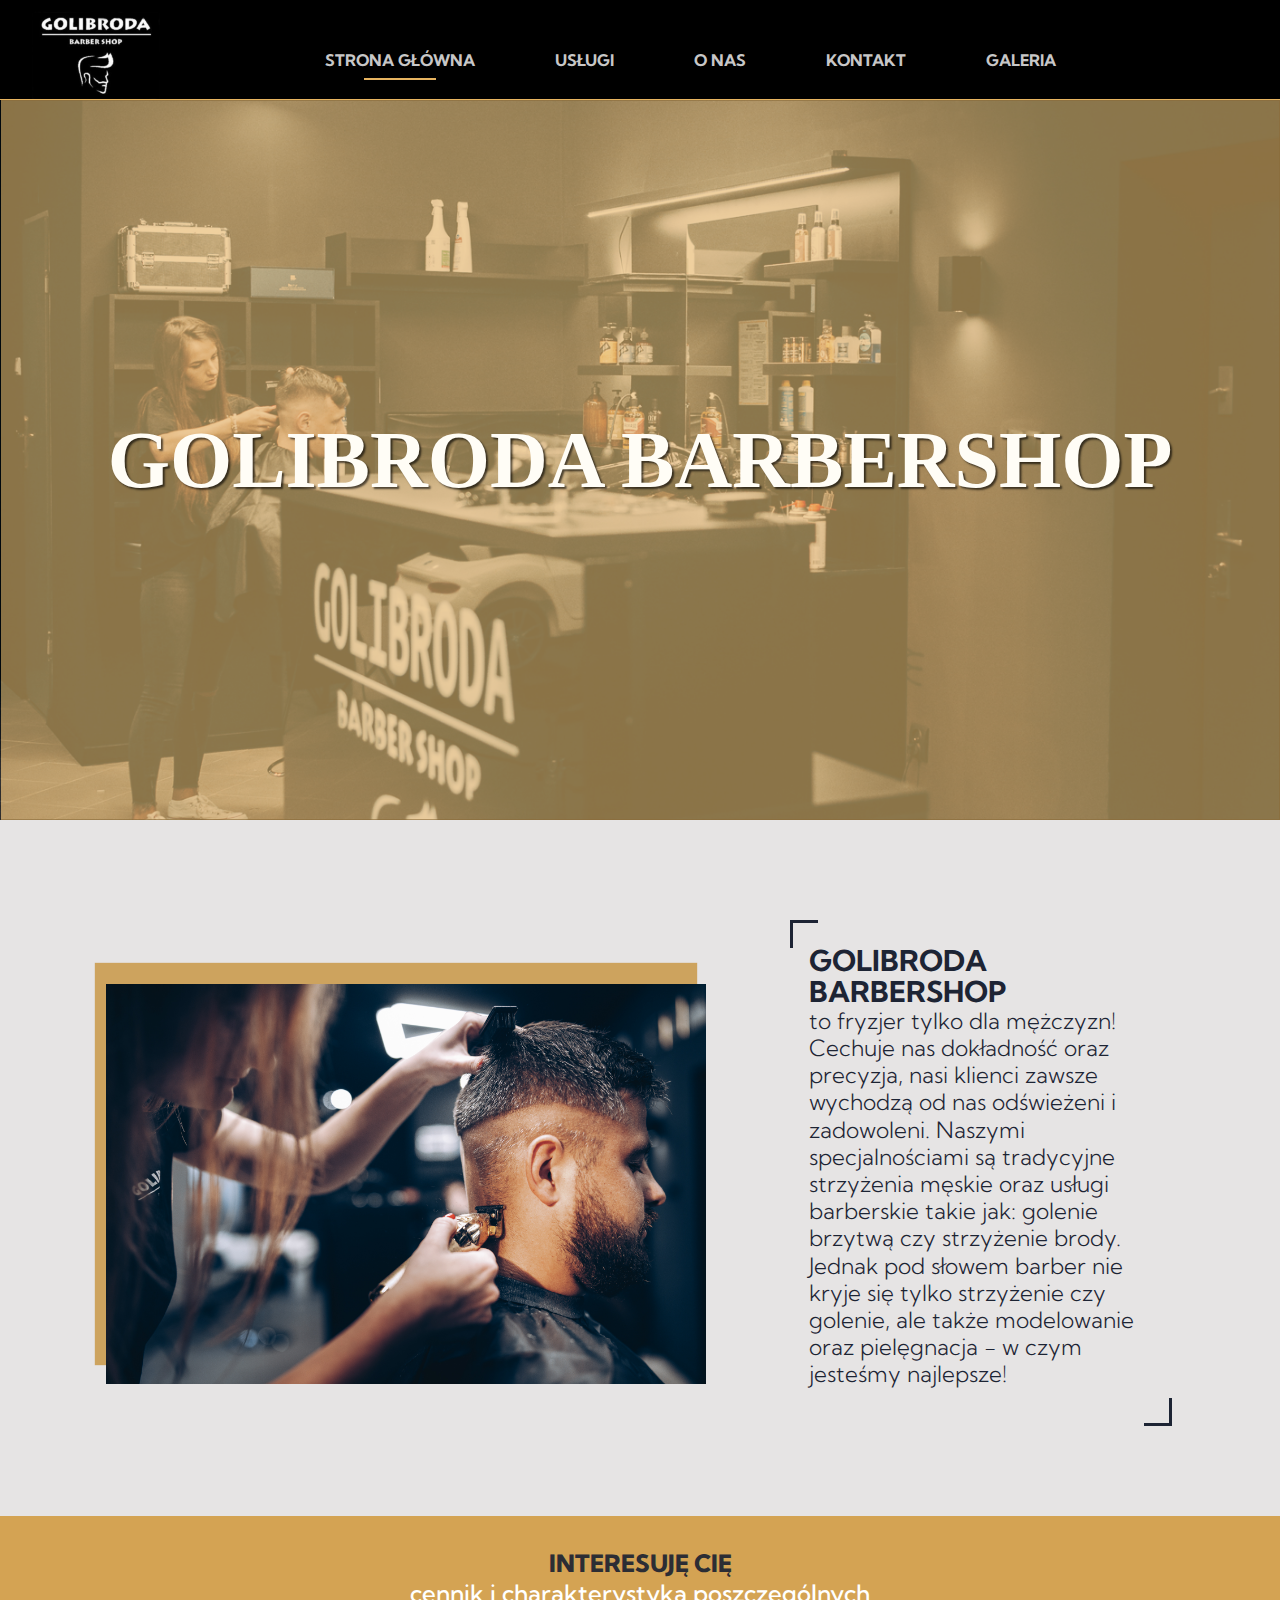
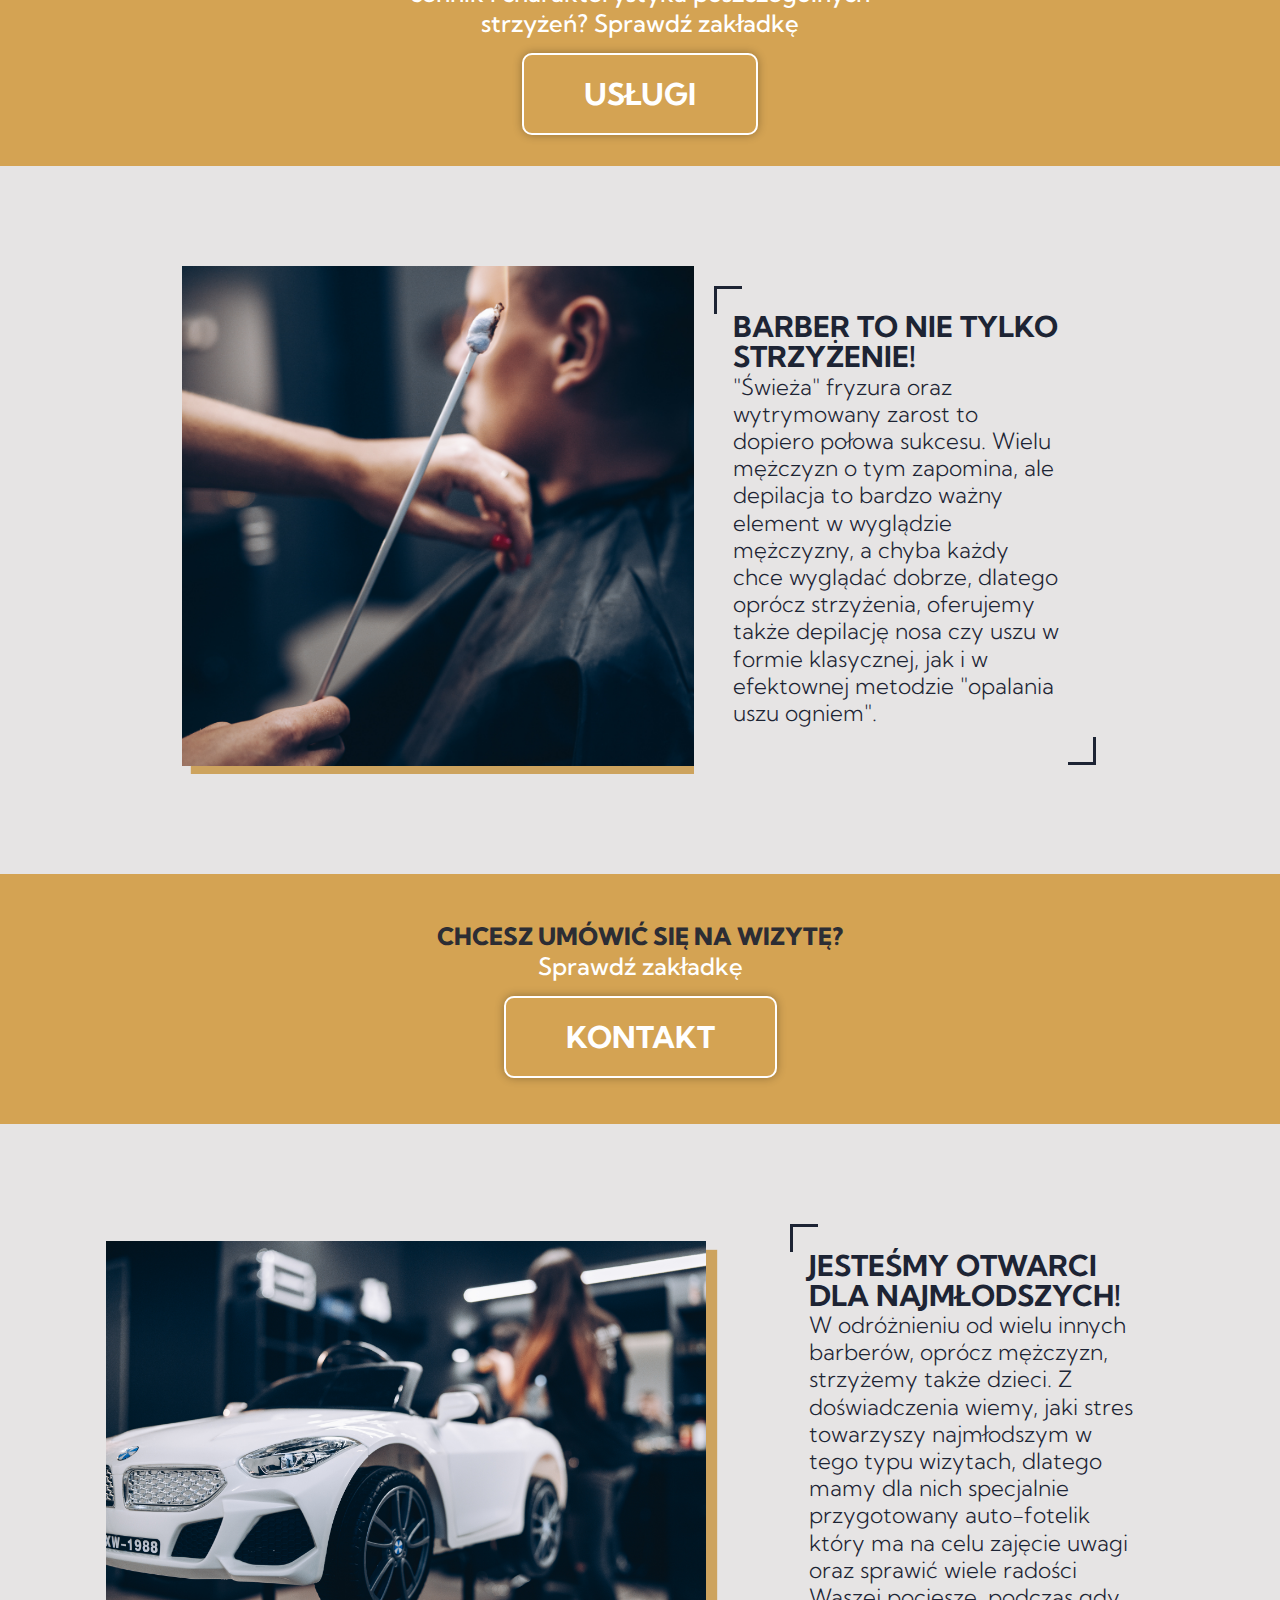
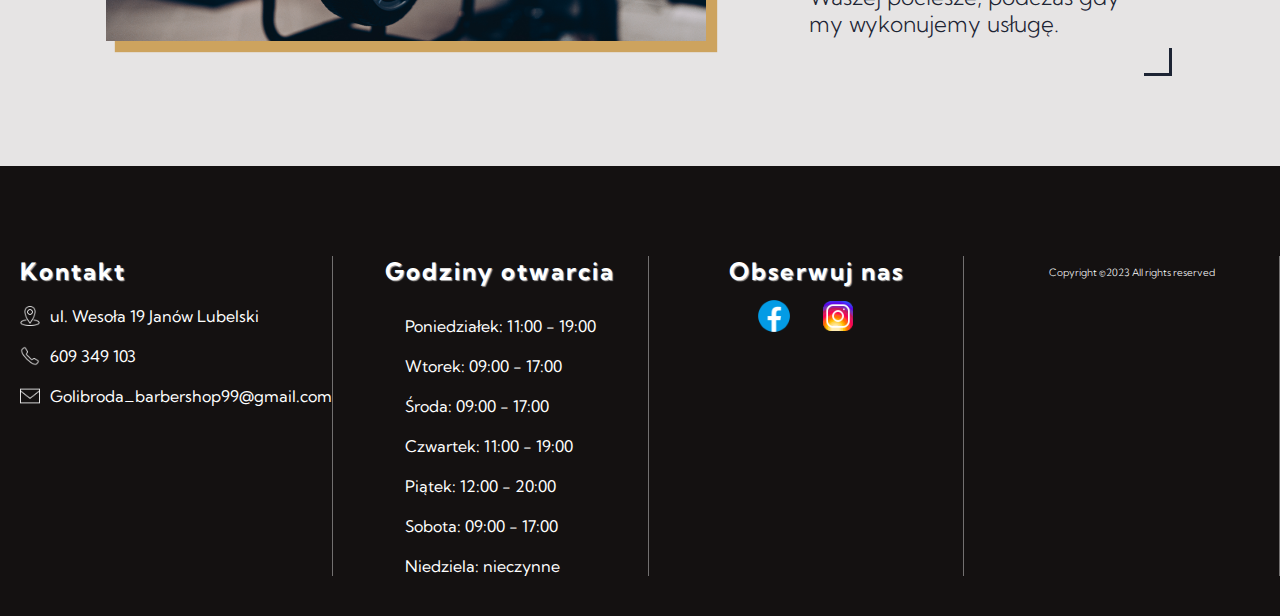
==== commit 8799cb74: "add scripts directory" ====
--- a/index.html
+++ b/index.html
@@ -44,7 +44,7 @@
           <div class="picture-container"> 
             <img
               src="main-page-photos/about-us-photo.jpg"
-              class="abt-us-photo"
+              class="abt-us-photo section-img"
             />
           </div>
           <div class="about-us-text">
@@ -70,7 +70,7 @@
           <div class="picture-container">
             <img
               src="main-page-photos/opalanie-uszu.jpg"
-              class="our-services-photo"/>
+              class="our-services-photo section-img"/>
           </div>
           <div class="about-us-text">
           <p>
@@ -89,7 +89,7 @@
           <div class="picture-container">
             <img
               src="main-page-photos/auto.jpg"
-              class="for-kids-photo"/>
+              class="for-kids-photo section-img"/>
           </div>
           <div class="about-us-text">
             <p>
@@ -97,7 +97,12 @@
               W odróżnieniu od wielu innych barberów, oprócz mężczyzn, strzyżemy także dzieci. Z doświadczenia wiemy, jaki stres towarzyszy najmłodszym w tego typu wizytach, dlatego mamy dla nich specjalnie przygotowany auto-fotelik który ma na celu zajęcie uwagi  oraz sprawić wiele radości Waszej pociesze, podczas gdy my wykonujemy usługę.
             </p>
           </div>
+          <div class="popup hidden">
+            <button class="popup__close">X</button>
+            <img src="" alt="" class="popup__img">
+          </div>
         </section>
+        
       <footer>
         <div class="container">
           <div class="row">
@@ -135,6 +140,7 @@
          </div>
       </footer>  
     </section> 
-    <script src="main.js"></script>
+    <script src="scripts/global.js"></script>
+    <script src="scripts/homepage.js"></script>
   </body>
 </html>
--- a/css/homepage.css
+++ b/css/homepage.css
@@ -33,7 +33,7 @@
 
 .title h1 {
   position: relative;
-  font-family: "Brush Script MT", cursive;
+  font-family: "Libre Baskerville" !important;
   color: #fffdf6;
   font-size: 3.2rem;
   text-shadow: 2px 2px 2px rgba(0, 0, 0, 0.63);
@@ -90,7 +90,11 @@
 .about-us-text p {
   padding: 5px;
 }
-
+.about-us .abt-us-photo,
+.our-services .our-services-photo,
+.for-kids .for-kids-photo {
+  cursor: pointer;
+}
 .about-us .abt-us-photo {
   position: relative;
   width: 90%;
@@ -138,6 +142,13 @@
   text-transform: uppercase;
   border: 2px solid white;
   font-weight: 700;
+  box-shadow: 0 0 10px rgba(0, 0, 0, 0.3);
+  border-radius: 10px;
+  transition: 0.5s;
+}
+
+.promotion .usluga:hover {
+  background: rgba(88, 67, 33, 0.3);
 }
 
 .our-services,
@@ -156,6 +167,7 @@
   width: 90%;
   height: 350px;
   object-fit: cover;
+
   box-shadow: 10px 10px 1px 1px rgba(199, 146, 60, 0.8);
 }
 
@@ -173,6 +185,51 @@
   margin-right: 20px;
 }
 
+.popup {
+  display: flex;
+  justify-content: center;
+  align-items: center;
+  position: fixed;
+  flex-wrap: wrap;
+  left: 0;
+  top: 0;
+  height: 100vh;
+  width: 100vw;
+  background: rgba(0, 0, 0, 0.7);
+  animation: fadeIn 0.2s;
+  backdrop-filter: blur(10px);
+}
+.popup:fade-out {
+  animation: fadeOut 0.2s both;
+}
+
+.popup.hidden {
+  display: none;
+}
+
+.popup__img {
+  padding-top: 100px;
+  max-width: 90%;
+  max-height: 90%;
+}
+
+.popup__close {
+  position: fixed;
+  right: 5px;
+  top: 150px;
+  width: 20px;
+  height: 20px;
+  font-size: 25px;
+  color: rgba(255, 255, 255, 0.3);
+  border: none;
+  box-shadow: none;
+  background: none;
+  cursor: pointer;
+}
+
+.popup__close:hover {
+  color: white;
+}
 @media (min-width: 800px) {
   .title {
     height: 300px;
--- a/css/header_and_footer.css
+++ b/css/header_and_footer.css
@@ -37,6 +37,11 @@
   padding: 25px 15px;
   text-align: center;
   text-transform: uppercase;
+  color: rgba(255, 255, 255, 0.8);
+  transition: 0.5s;
+}
+
+.nav-bar a:hover {
   color: white;
 }
 
@@ -141,14 +146,8 @@
   }
 
   .nav-bar a {
-    display: block;
-    font-size: 1rem;
-    font-weight: 700;
     margin-top: 0px;
     padding: 0px 15px;
-    text-align: center;
-    text-transform: uppercase;
-    color: white;
     white-space: nowrap;
   }
 
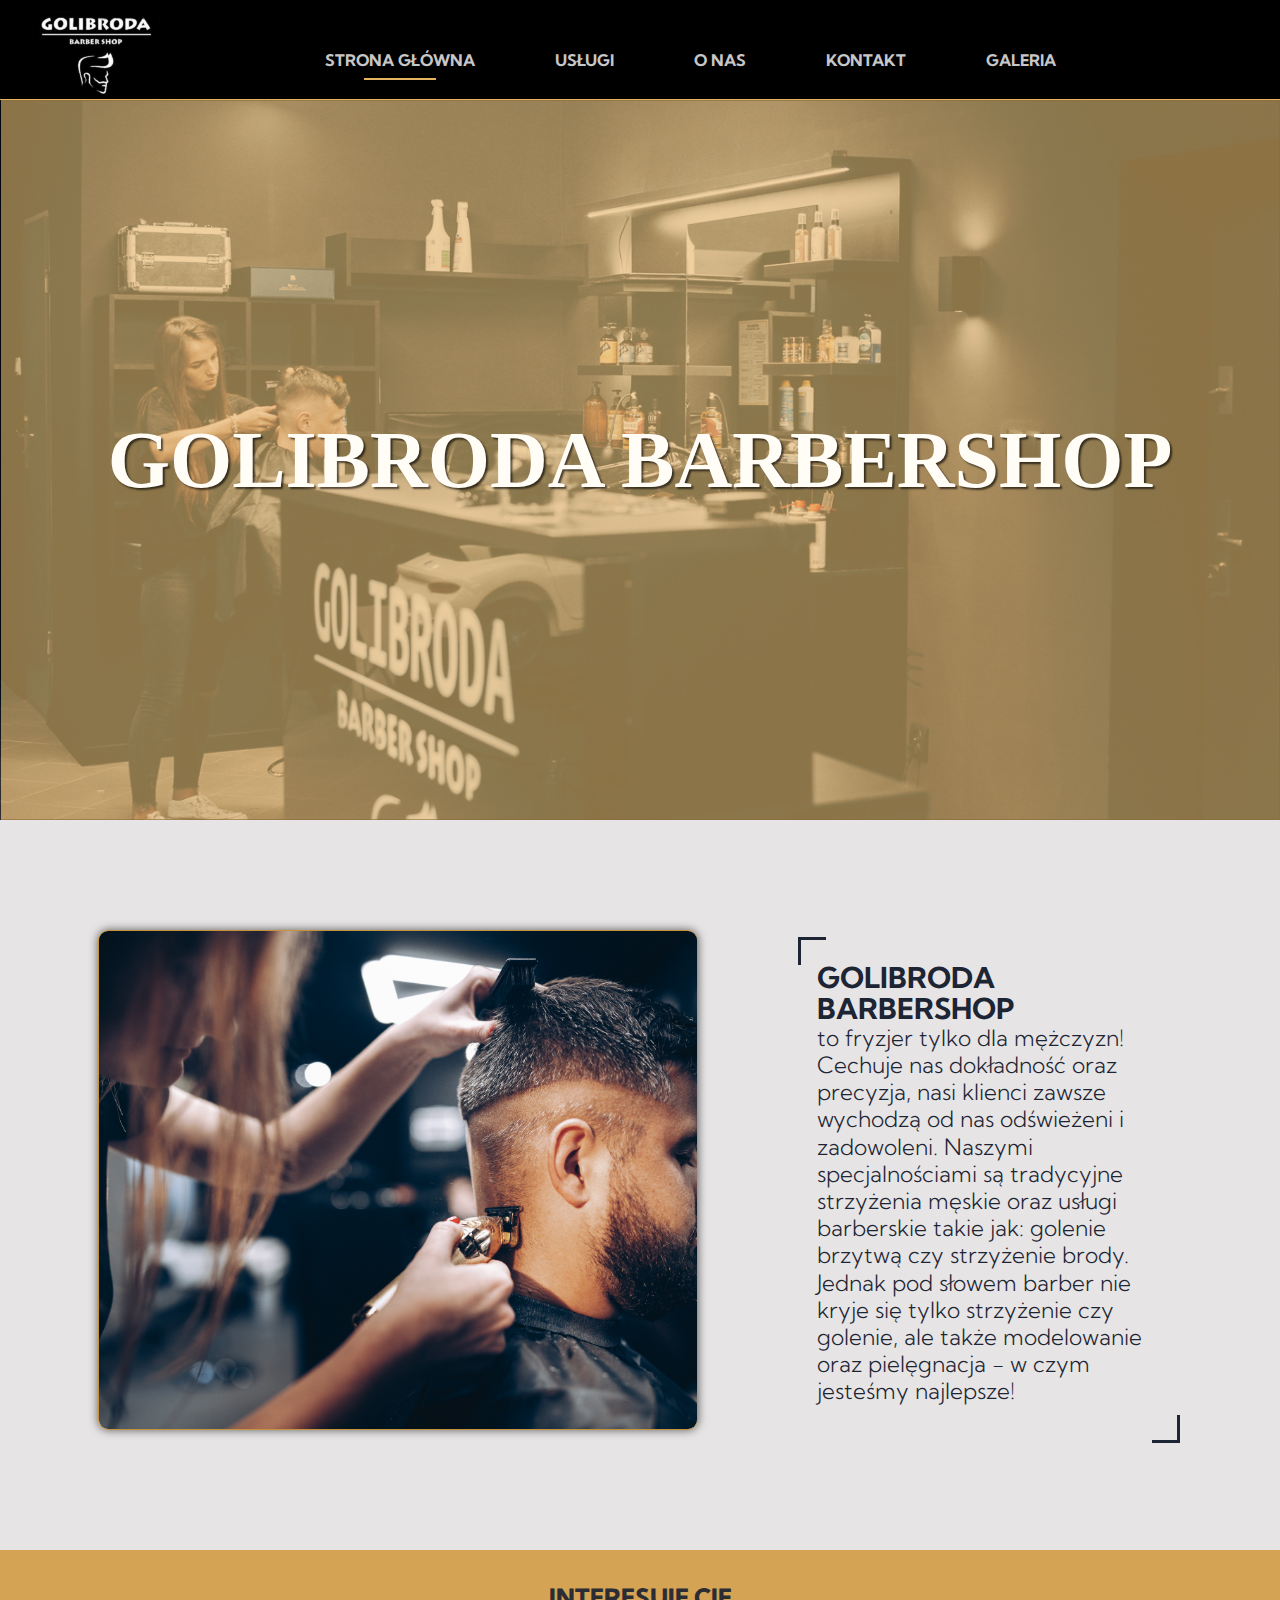
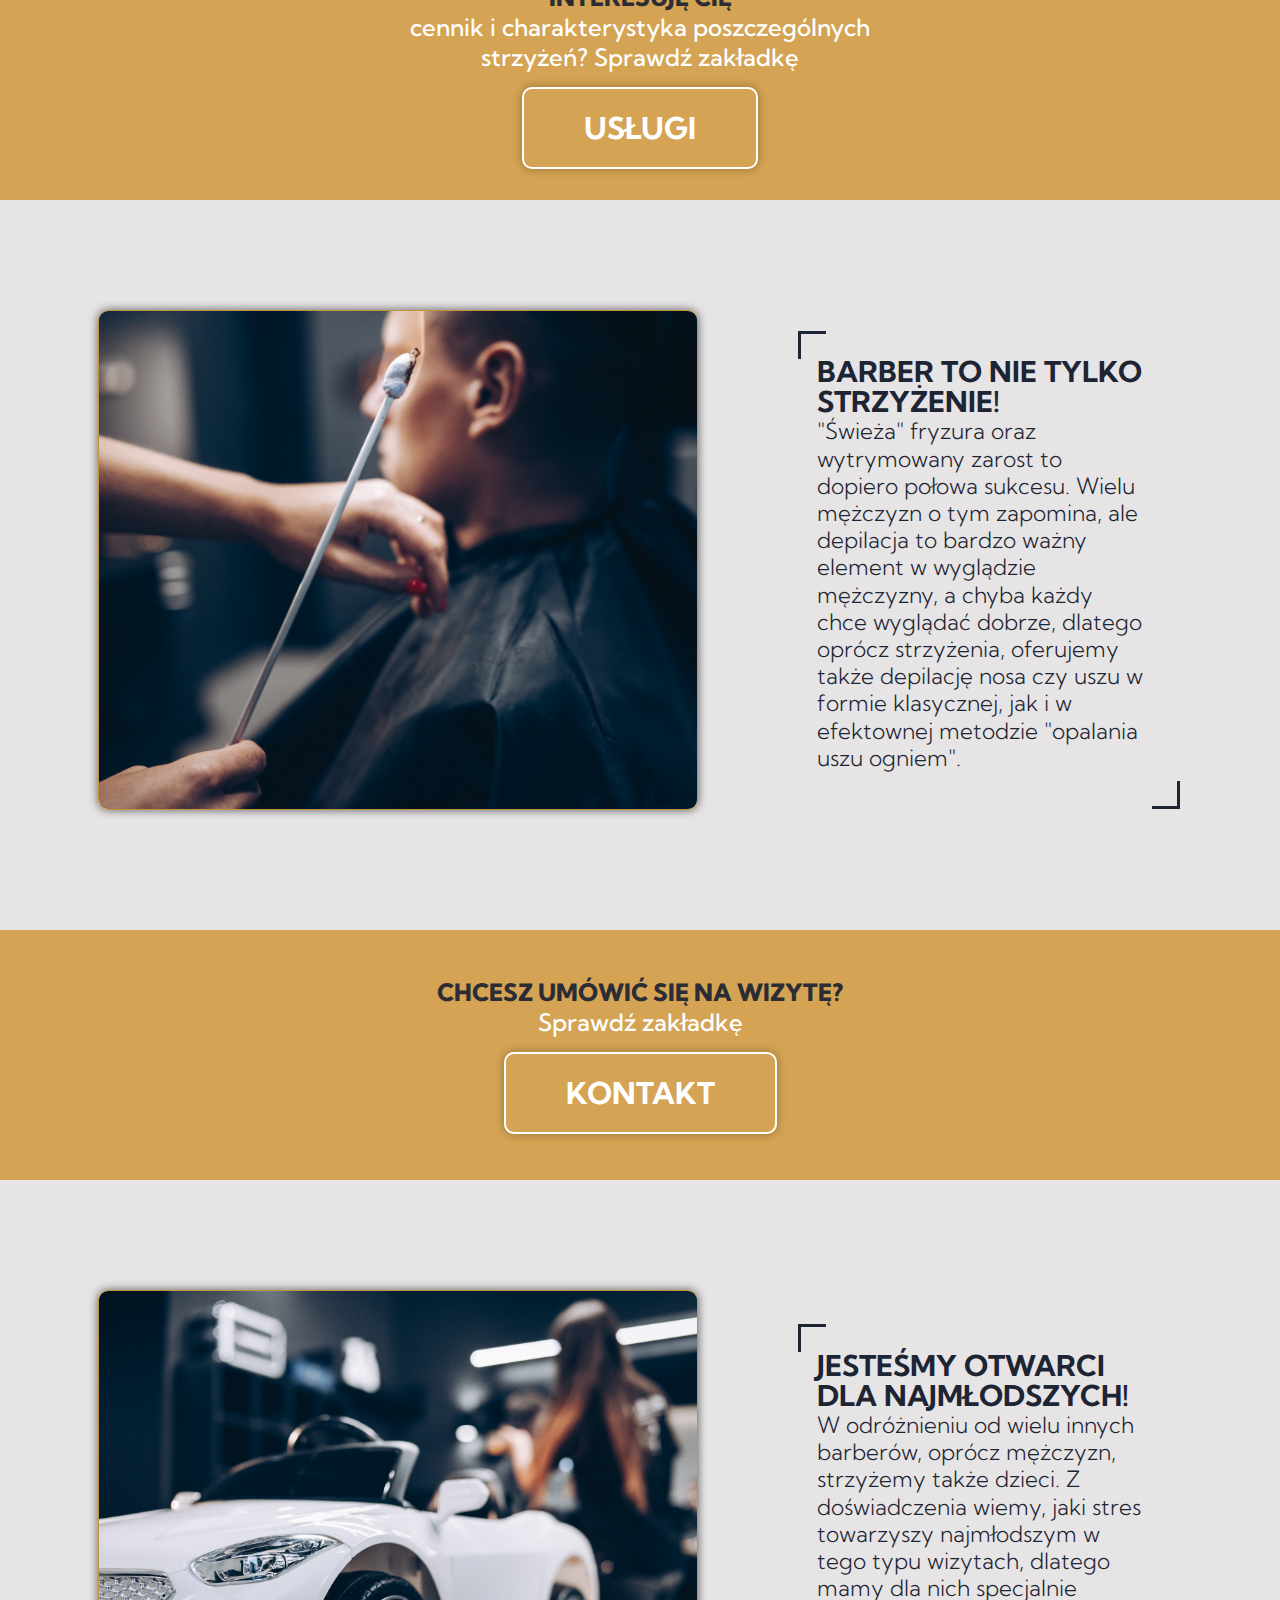
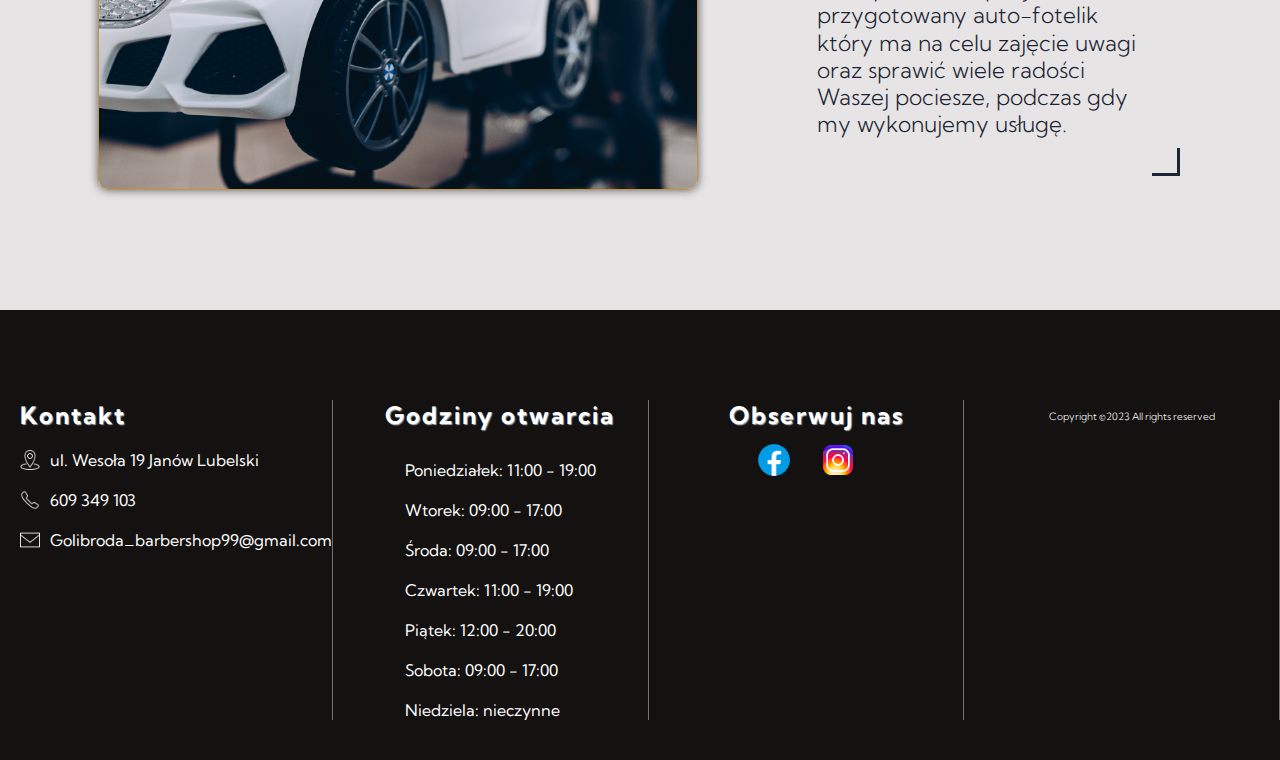
==== commit 187f461e: "change thumbnailes class" ====
--- a/index.html
+++ b/index.html
@@ -41,10 +41,10 @@
           <h1>GOLIBRODA BARBERSHOP</h1>
         </div>
         <section class="about-us">
-          <div class="picture-container"> 
+          <div class="thumbnail-container"> 
             <img
               src="main-page-photos/about-us-photo.jpg"
-              class="abt-us-photo section-img"
+              class="thumbnail section-img"
             />
           </div>
           <div class="about-us-text">
@@ -67,10 +67,10 @@
           </p>
         </section>
         <section class="our-services">
-          <div class="picture-container">
+          <div class="thumbnail-container">
             <img
               src="main-page-photos/opalanie-uszu.jpg"
-              class="our-services-photo section-img"/>
+              class="thumbnail section-img"/>
           </div>
           <div class="about-us-text">
           <p>
@@ -86,10 +86,10 @@
           </p>
         </section>
         <section class="for-kids">
-          <div class="picture-container">
+          <div class="thumbnail-container">
             <img
               src="main-page-photos/auto.jpg"
-              class="for-kids-photo section-img"/>
+              class="thumbnail section-img"/>
           </div>
           <div class="about-us-text">
             <p>
--- a/css/homepage.css
+++ b/css/homepage.css
@@ -95,16 +95,25 @@
 .for-kids .for-kids-photo {
   cursor: pointer;
 }
-.about-us .abt-us-photo {
-  position: relative;
-  width: 90%;
-  margin-top: 40px;
-  box-shadow: -10px -20px 1px 1px rgb(199, 146, 60, 0.8);
-}
-
-.about-us .abt-us-photo::before {
-  content: "";
-  position: absolute;
+
+.thumbnail-container {
+  width: 350px;
+  height: 300px;
+  margin-top: 10px;
+  margin-bottom: 20px;
+  cursor: pointer;
+  transform: scale(1);
+  transition: 0.3s;
+}
+
+.thumbnail {
+  height: 100%;
+  width: 100%;
+  object-fit: cover;
+  overflow: auto;
+  border: 1px solid rgb(199, 146, 60);
+  border-radius: 10px;
+  box-shadow: 0 0 10px rgba(0, 0, 0, 0.6);
 }
 
 .promotion {
@@ -158,26 +167,8 @@
   padding-bottom: 50px;
 }
 
-.our-services .picture-container {
-  width: 100%;
-  overflow: hidden;
-}
-
-.our-services .our-services-photo {
-  width: 90%;
-  height: 350px;
-  object-fit: cover;
-
-  box-shadow: 10px 10px 1px 1px rgba(199, 146, 60, 0.8);
-}
-
 .for-kids {
   margin-bottom: 800px;
-}
-
-.for-kids .for-kids-photo {
-  width: 90%;
-  box-shadow: 10px 10px 1px 1px rgba(199, 146, 60, 0.8);
 }
 
 .follow-icon {
@@ -249,13 +240,11 @@
     font-size: 1.4rem;
   }
 
-  .about-us .abt-us-photo,
-  .our-services .our-services-photo,
-  .for-kids .for-kids-photo {
+  .thumbnail-container {
     width: 600px;
+    height: 500px;
   }
   .our-services .our-services-photo {
-    height: 500px;
   }
 }
 
@@ -286,12 +275,12 @@
     height: auto;
     width: 30%;
     box-sizing: border-box;
-    margin-left: 5%;
+    margin-left: 0px;
     padding-right: 30px;
   }
 
-  .picture-container {
-    margin-right: 20px;
+  .thumbnail-container {
+    margin-right: 100px;
   }
 
   .about-us-text::after {
@@ -302,14 +291,6 @@
     font-size: 1.8rem;
   }
 
-  .our-services .picture-container {
-    width: 40%;
-  }
-
-  .our-services .about-us-text {
-    margin-left: 0px;
-  }
-
   .for-kids {
     margin-bottom: 450px;
   }
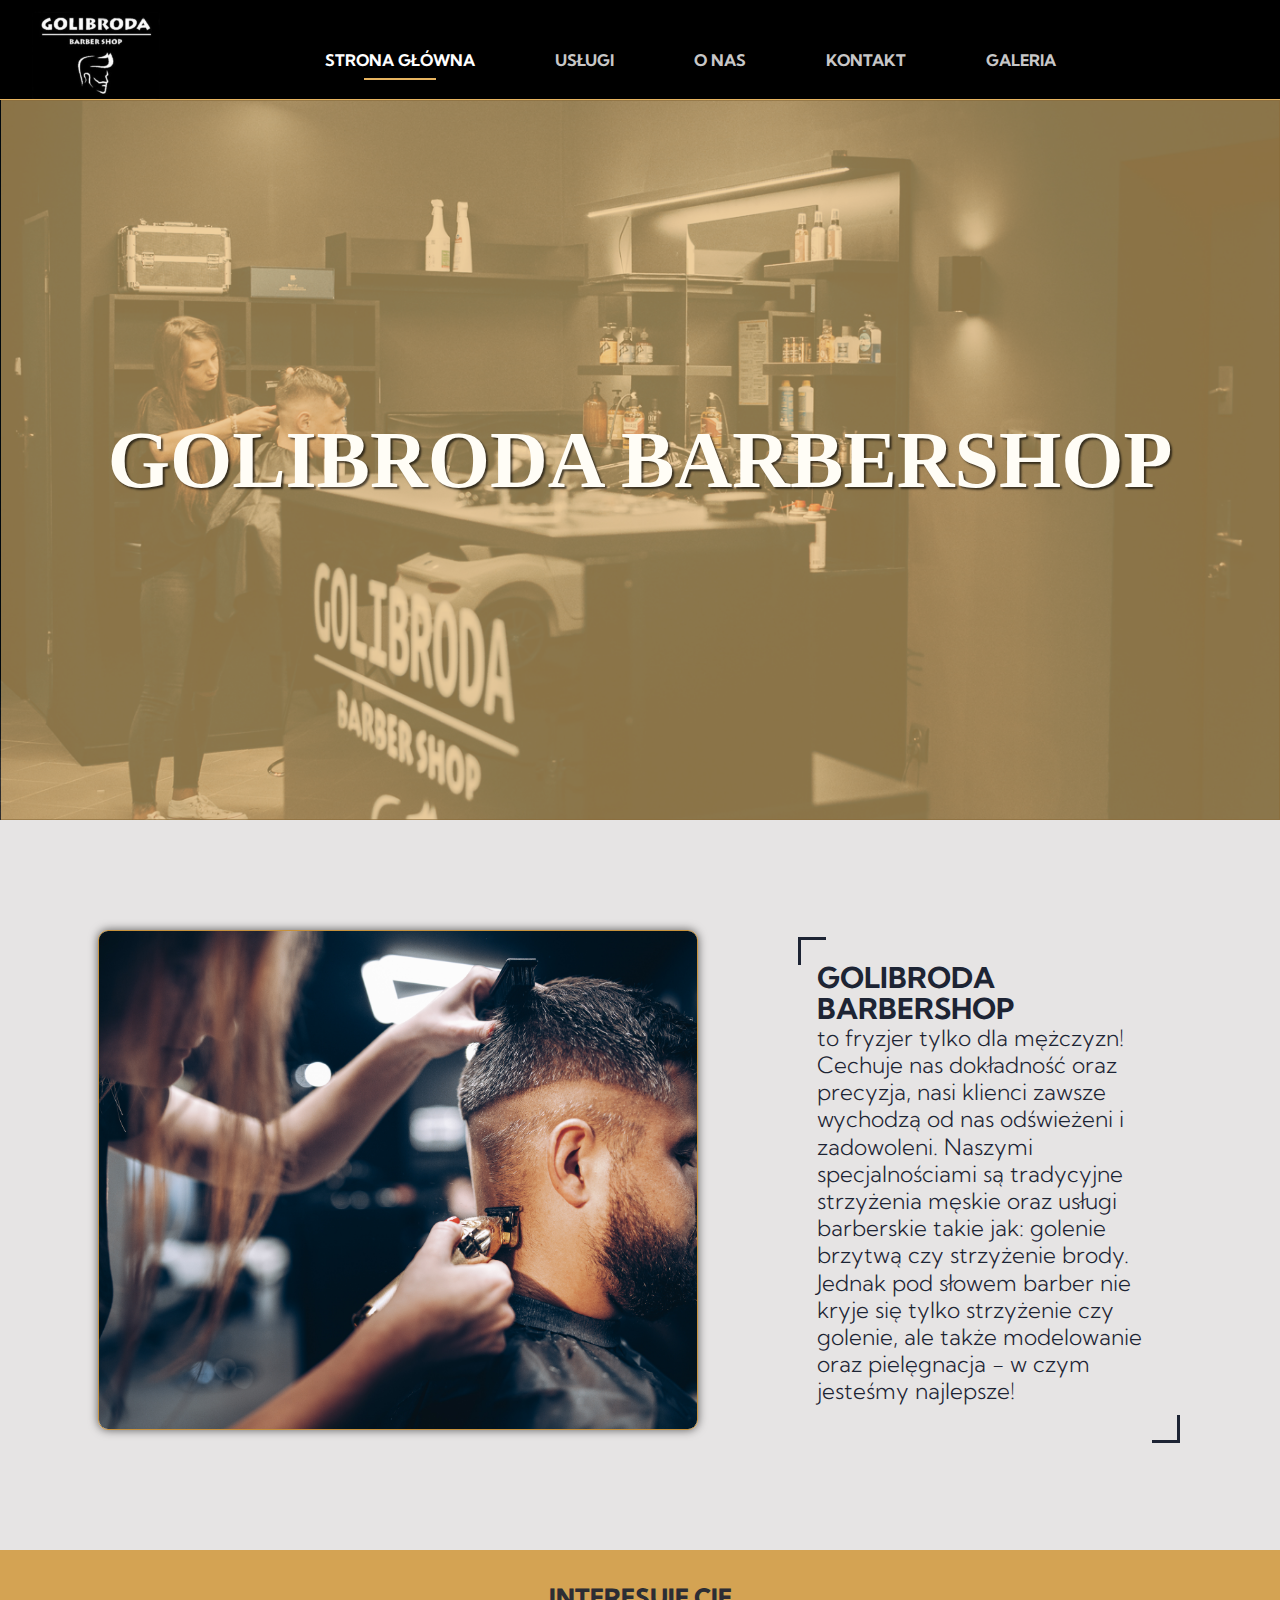
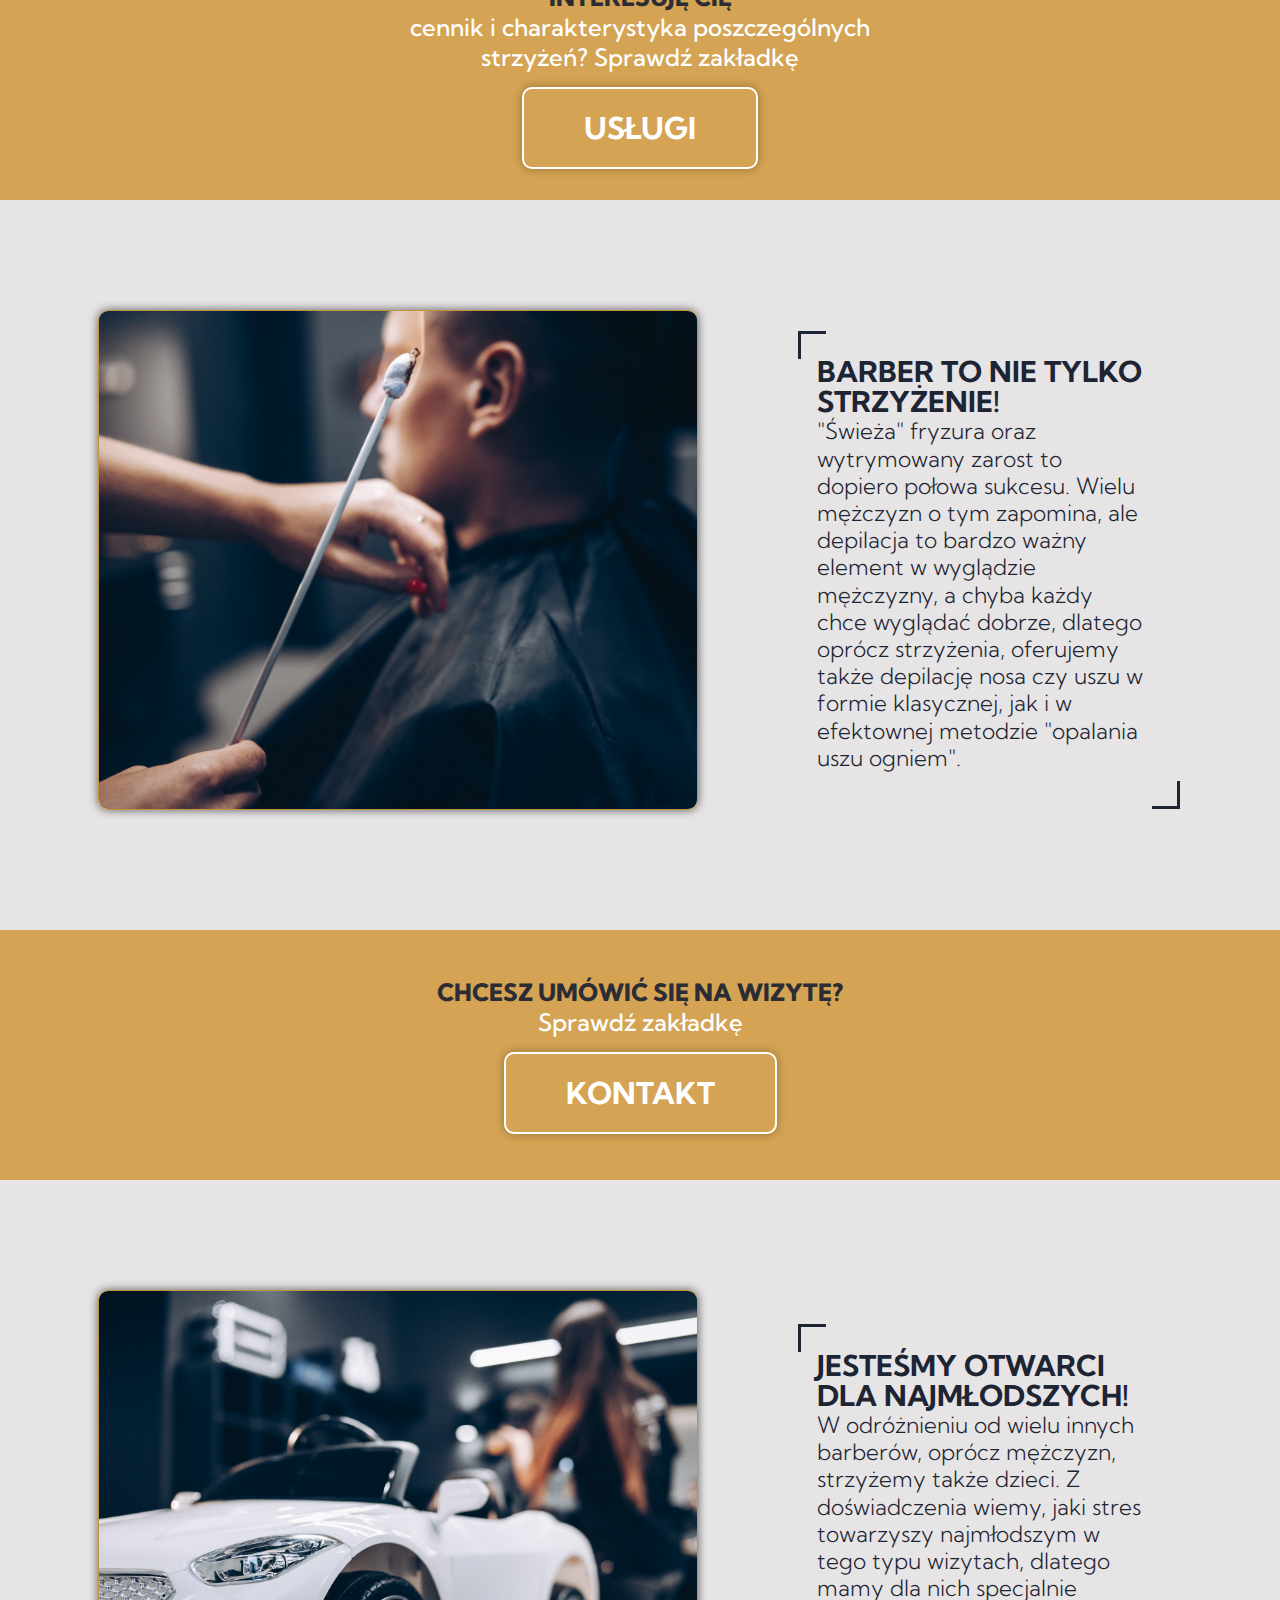
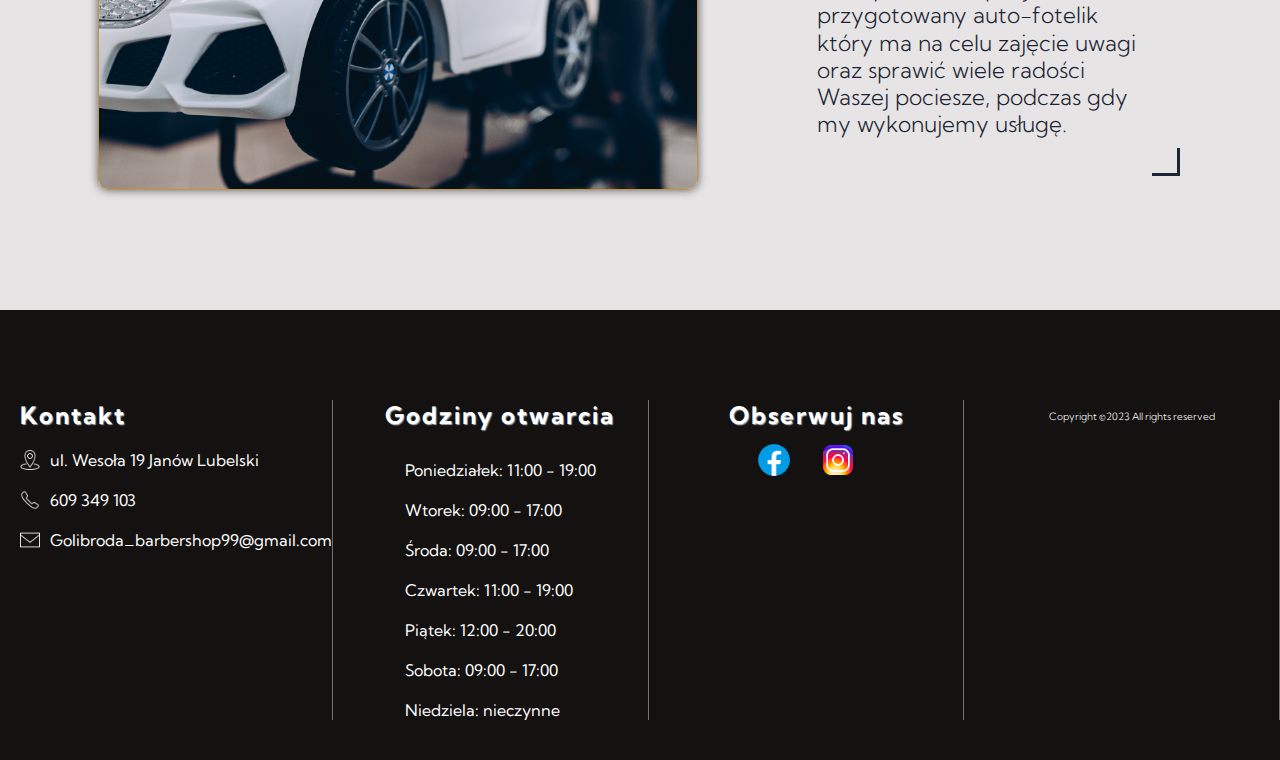
==== commit b7bd1a14: "change nav-bar colors and gallery thumbnails marg" ====
--- a/index.html
+++ b/index.html
@@ -110,7 +110,7 @@
               <ul>
                 <h3>Kontakt</h3>
                 <li><img src="icons/point.png" class="footer-icon"><span>ul. Wesoła 19 Janów Lubelski</span></li>
-                <li><img src="icons/telephone.png" class="footer-icon"><span><a href="tel:+48609349103">609 349 103</a></span></li>
+                <li><img src="icons/telephone.png" class="footer-icon"><span class="phone-number"><a href="tel:+48609349103">609 349 103</a></span></li>
                 <li><img src="icons/email.png" class="footer-icon"><span>Golibroda_barbershop99@gmail.com</span></li>
               </ul>
             </div>
--- a/css/homepage.css
+++ b/css/homepage.css
@@ -189,6 +189,7 @@
   background: rgba(0, 0, 0, 0.7);
   animation: fadeIn 0.2s;
   backdrop-filter: blur(10px);
+  z-index: 1;
 }
 .popup:fade-out {
   animation: fadeOut 0.2s both;
@@ -244,7 +245,9 @@
     width: 600px;
     height: 500px;
   }
-  .our-services .our-services-photo {
+
+  .popup__close {
+    right: 20px;
   }
 }
 
@@ -298,4 +301,14 @@
   .promotion {
     height: 250px;
   }
-}
+  .popup__img {
+    width: 80%;
+    height: 80%;
+    object-fit: contain;
+  }
+  .popup__close {
+    font-size: 40px;
+    top: 120px;
+    right: 200px;
+  }
+}
--- a/css/header_and_footer.css
+++ b/css/header_and_footer.css
@@ -42,10 +42,11 @@
 }
 
 .nav-bar a:hover {
-  color: white;
+  color: rgba(231, 180, 96);
 }
 
 .nav-bar a.active {
+  color: white;
   position: relative;
 }
 
@@ -121,6 +122,14 @@
   margin-left: 30px;
 }
 
+.phone-number {
+  cursor: pointer;
+}
+
+.phone-number:hover {
+  color: rgba(231, 180, 96);
+}
+
 .copyright {
   display: flex;
   justify-content: center;
